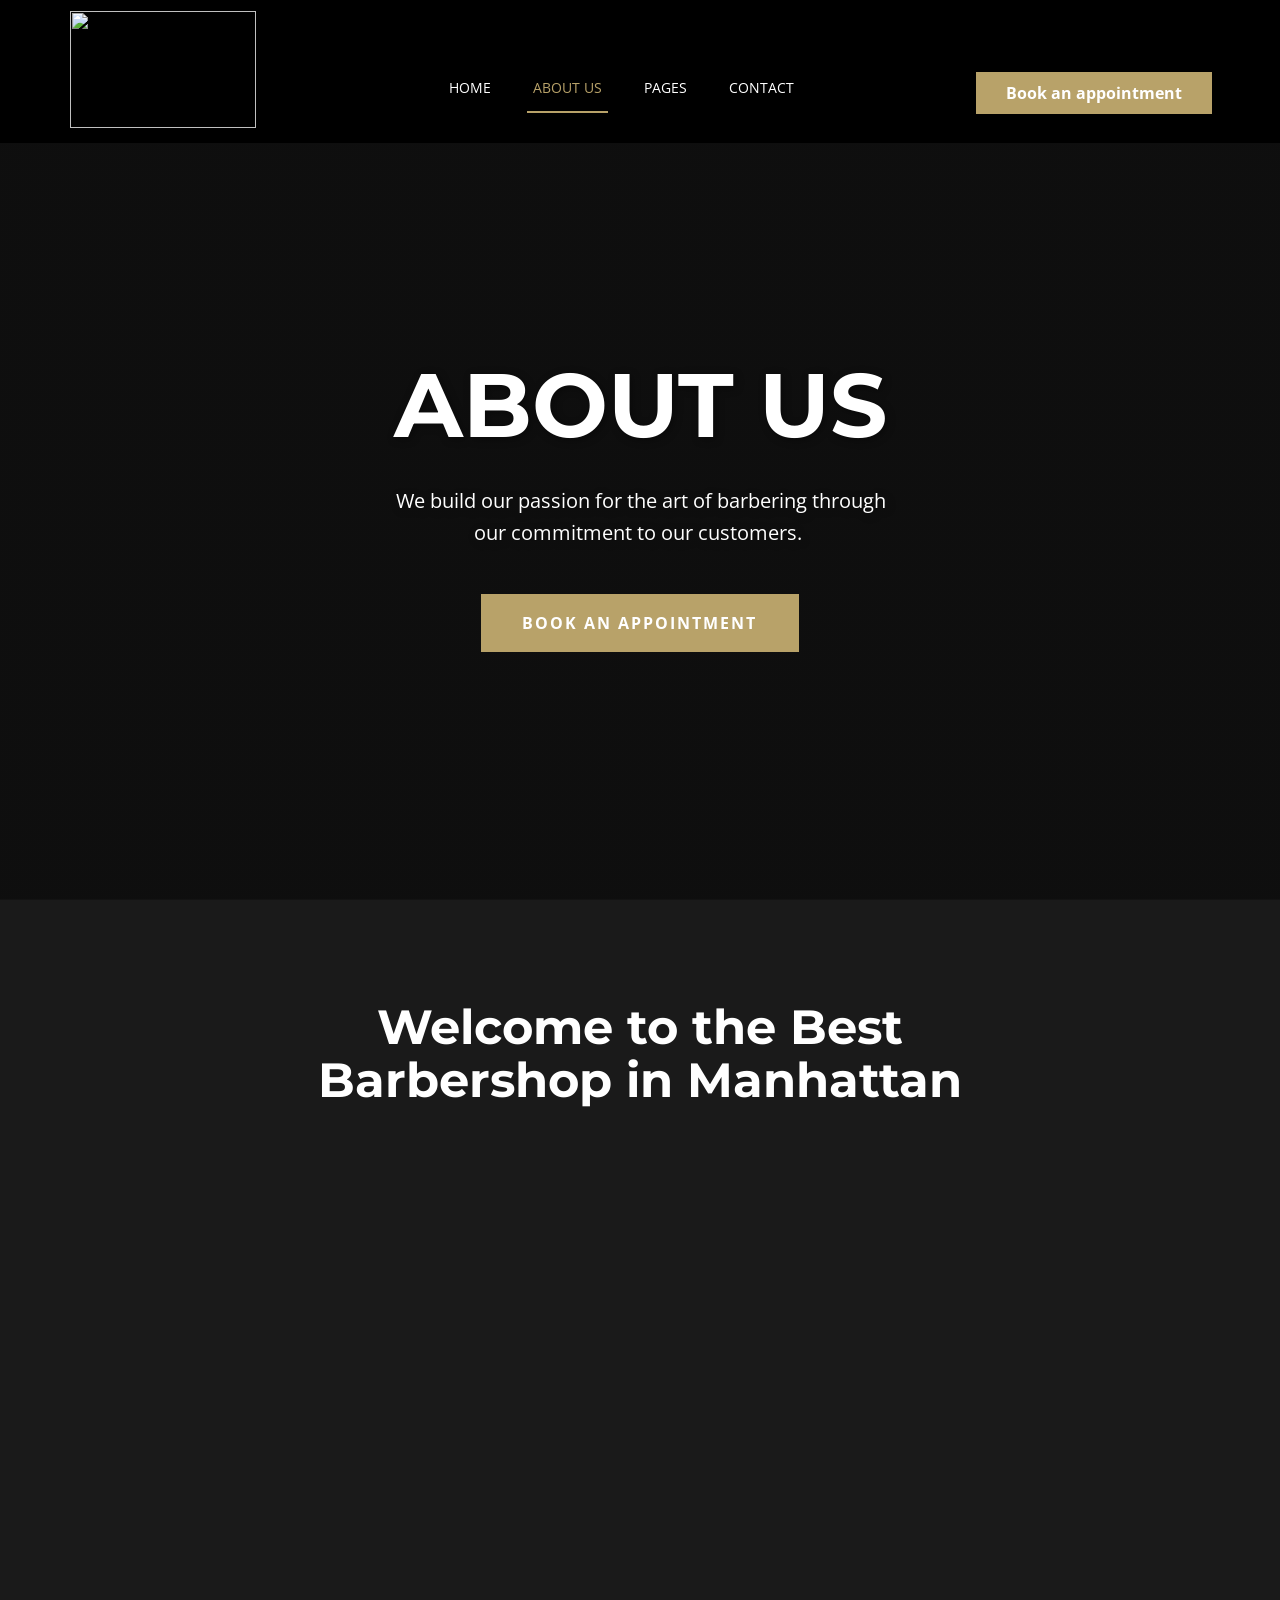
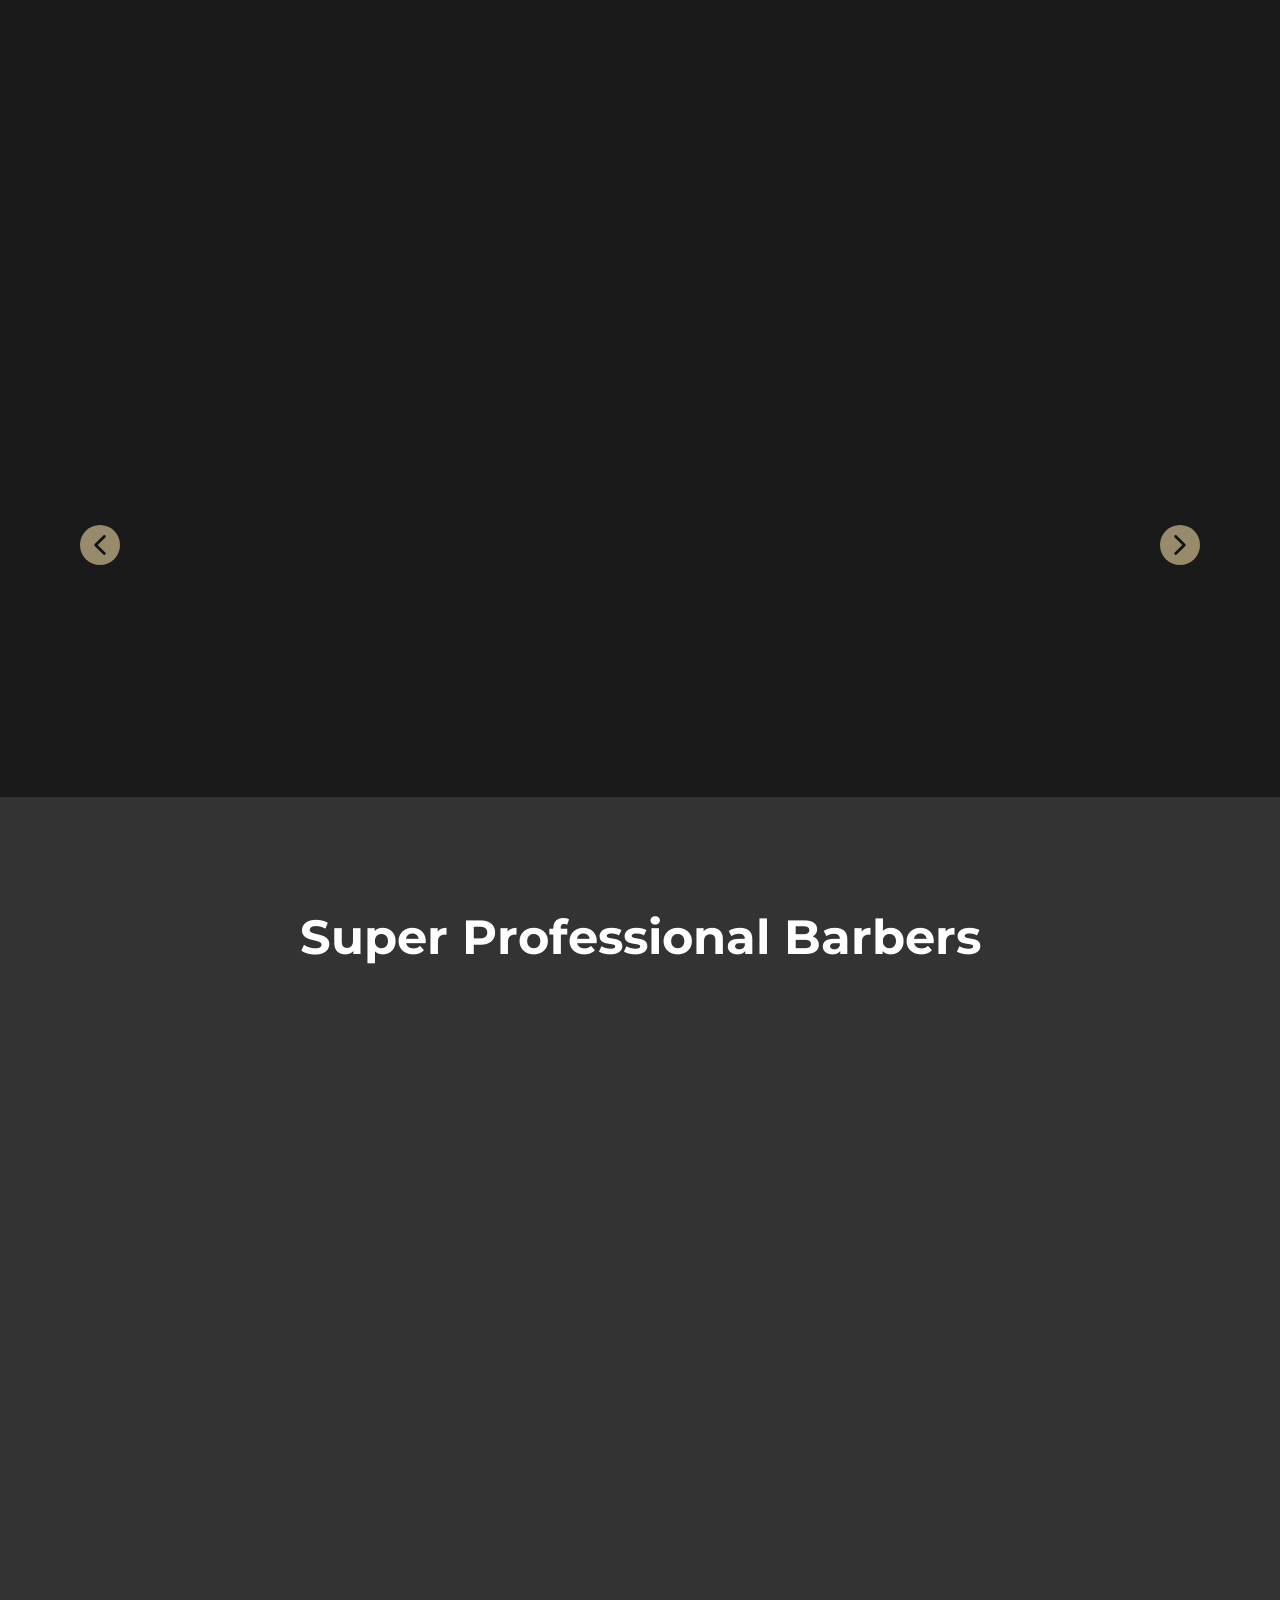
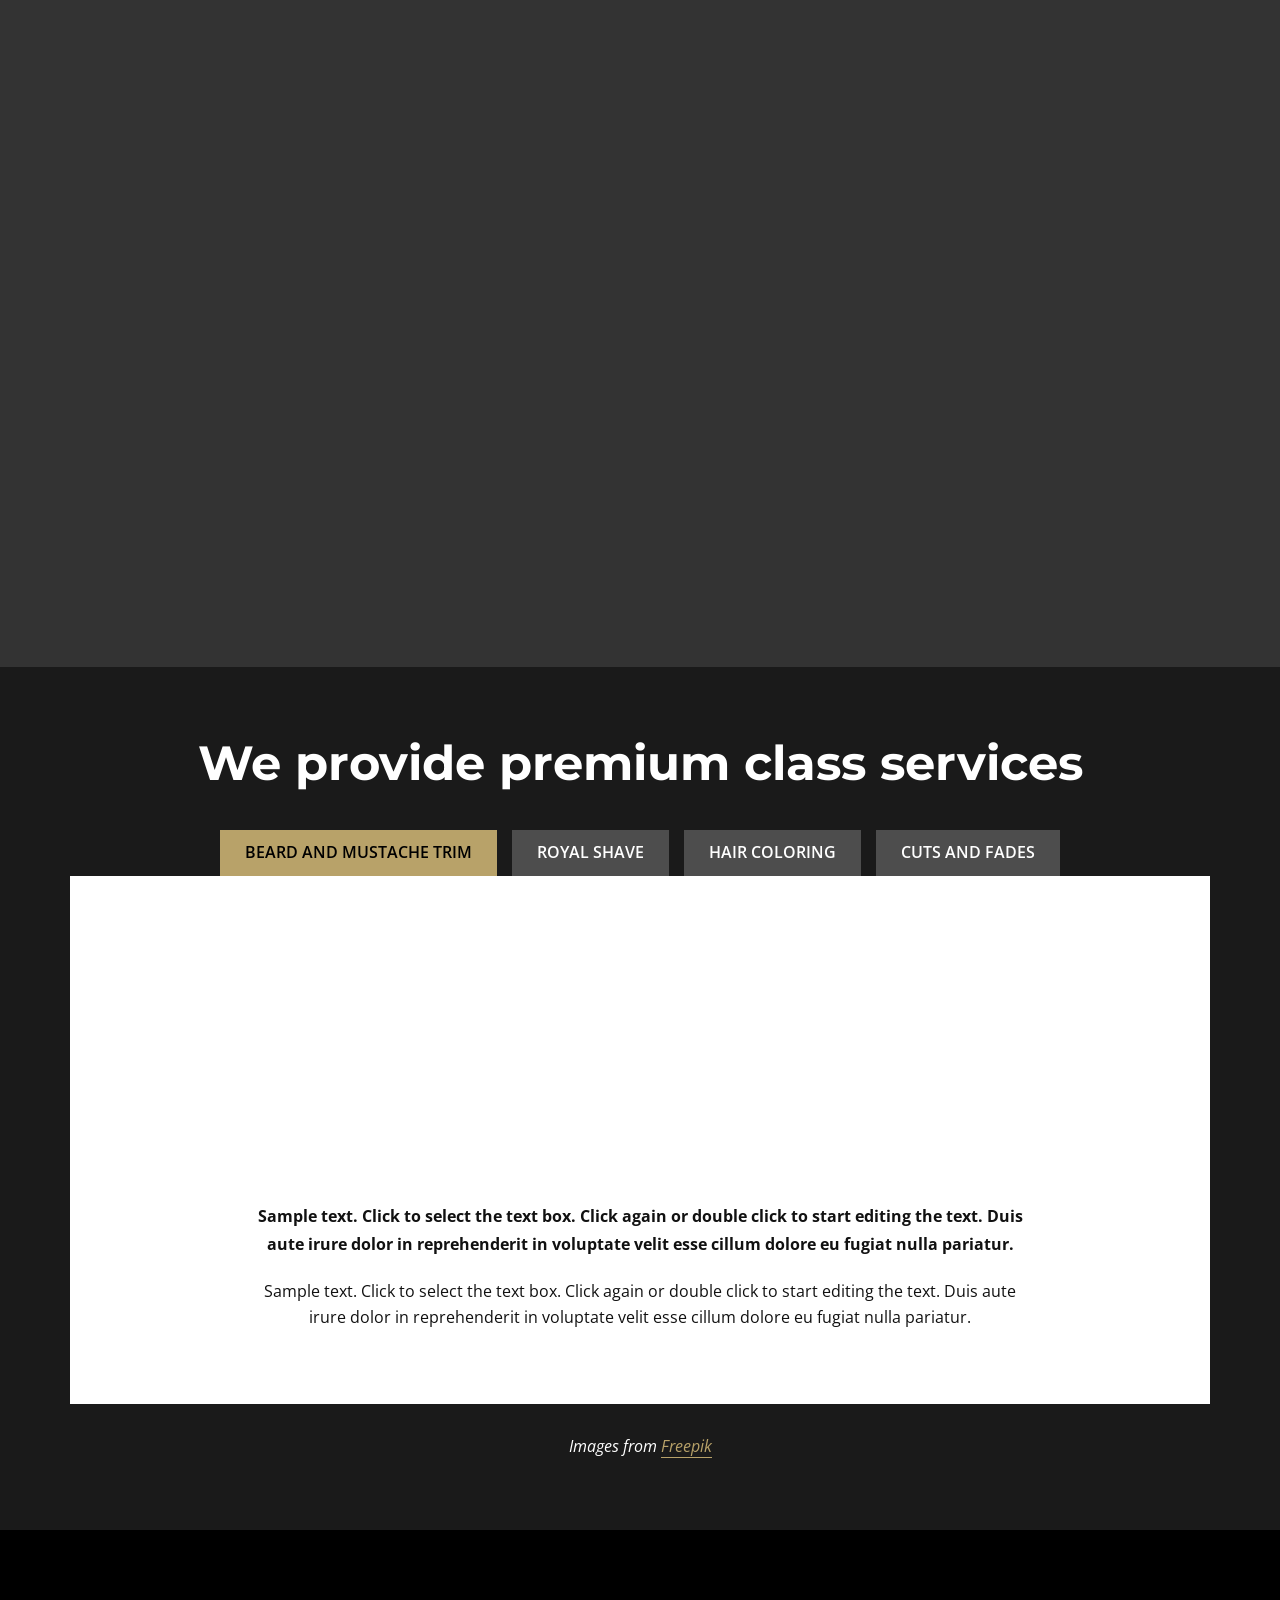
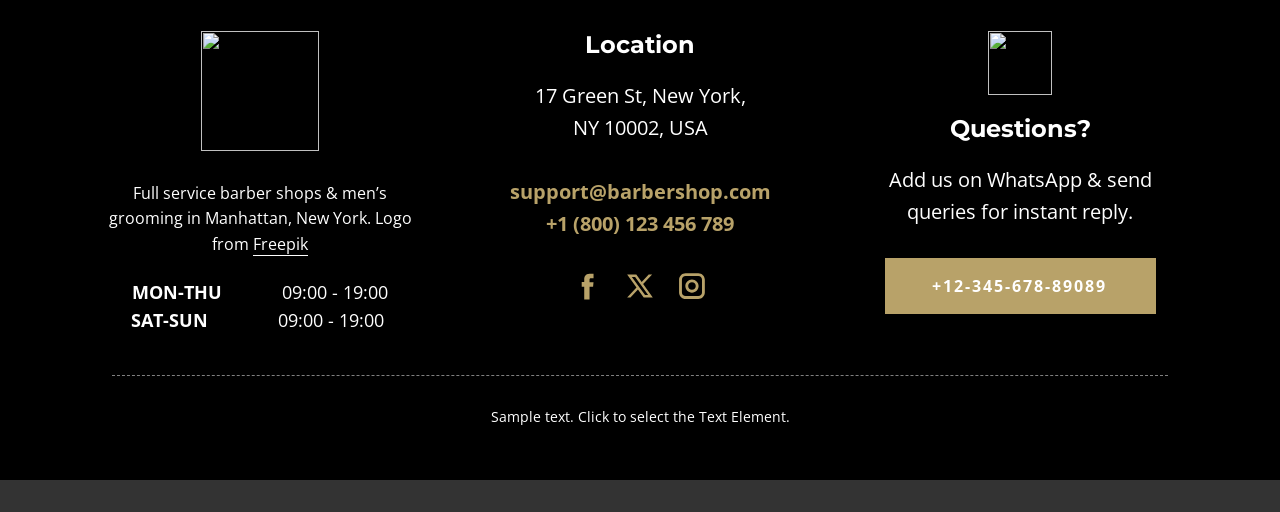
==== About.html @ a8d05544 "Add files via upload" ====
<!DOCTYPE html>
<html style="font-size: 16px;" lang="en"><head>
    <meta name="viewport" content="width=device-width, initial-scale=1.0">
    <meta charset="utf-8">
    <meta name="keywords" content="About Us, ​Welcome to the Best Barbershop in&nbsp;Manhattan, ​Our Story, ​​Super Professional Barbers, ​We provide premium class services">
    <meta name="description" content="">
    <title>About</title>
    <link rel="stylesheet" href="nicepage.css" media="screen">
<link rel="stylesheet" href="About.css" media="screen">
    <script class="u-script" type="text/javascript" src="jquery.js" defer=""></script>
    <script class="u-script" type="text/javascript" src="nicepage.js" defer=""></script>
    <meta name="generator" content="Nicepage 8.4.0, nicepage.com">
    
    
    
    
    
    
    
    <link id="u-page-google-font" rel="stylesheet" href="https://fonts.googleapis.com/css2?display=swap&amp;family=Montserrat:ital,wght@0,100;0,200;0,300;0,400;0,500;0,600;0,700;0,800;0,900;1,100;1,200;1,300;1,400;1,500;1,600;1,700;1,800;1,900&amp;family=Open+Sans:ital,wght@0,300;0,400;0,500;0,600;0,700;0,800;1,300;1,400;1,500;1,600;1,700;1,800">
    <script type="application/ld+json">{
		"@context": "http://schema.org",
		"@type": "Organization",
		"name": "",
		"logo": "images/535049414_18124397746480321_5008873581921129865_n.png",
		"sameAs": [
				"https://facebook.com/name",
				"https://twitter.com/name",
				"https://instagram.com/name",
				"https://facebook.com/name",
				"https://twitter.com/name",
				"https://instagram.com/name"
		]
}</script>
    <meta name="theme-color" content="#b8a269">
    <meta name="twitter:site" content="@">
    <meta name="twitter:card" content="summary_large_image">
    <meta name="twitter:title" content="About">
    <meta name="twitter:description" content="">
    <meta property="og:title" content="About">
    <meta property="og:type" content="website">
  <meta data-intl-tel-input-cdn-path="intlTelInput/"></head>
  <body data-path-to-root="./" data-include-products="false" class="u-body u-grey-90 u-xxl-mode" data-lang="en"><header class="u-black u-clearfix u-header u-header" id="sec-ef40"><div class="u-clearfix u-sheet u-valign-middle-lg u-sheet-1">
        <a href="#" class="u-image u-logo u-image-1" data-image-width="300" data-image-height="187">
          <img class="u-logo-image u-logo-image-1" src="images/535049414_18124397746480321_5008873581921129865_n.png">
        </a>
        <nav class="u-menu u-menu-dropdown u-offcanvas u-menu-1" data-responsive-from="SM" role="navigation">
          <div class="menu-collapse" style="font-size: 0.875rem; letter-spacing: 0px; text-transform: uppercase;">
            <a class="u-button-style u-custom-active-border-color u-custom-active-color u-custom-border u-custom-border-color u-custom-borders u-custom-color u-custom-hover-border-color u-custom-hover-color u-custom-left-right-menu-spacing u-custom-padding-bottom u-custom-text-active-color u-custom-text-color u-custom-text-decoration u-custom-text-hover-color u-custom-top-bottom-menu-spacing u-hamburger-link u-nav-link u-text-active-palette-1-base u-text-hover-palette-1-base" href="#" tabindex="-1" aria-label="Open menu" aria-controls="026b">
              <svg class="u-svg-link" viewBox="0 0 24 24"><use xmlns:xlink="http://www.w3.org/1999/xlink" xlink:href="#menu-hamburger"></use></svg>
              <svg class="u-svg-content" version="1.1" id="menu-hamburger" viewBox="0 0 16 16" x="0px" y="0px" xmlns:xlink="http://www.w3.org/1999/xlink" xmlns="http://www.w3.org/2000/svg"><g><rect y="1" width="16" height="2"></rect><rect y="7" width="16" height="2"></rect><rect y="13" width="16" height="2"></rect>
</g></svg>
            </a>
          </div>
          <div class="u-custom-menu u-nav-container">
            <ul class="u-nav u-spacing-30 u-unstyled u-nav-1" role="menubar"><li class="u-nav-item" role="none"><a class="u-border-2 u-border-active-palette-1-base u-border-hover-palette-1-light-1 u-border-no-left u-border-no-right u-border-no-top u-button-style u-nav-link u-text-active-palette-1-base u-text-hover-palette-1-base u-text-white u-nav-link-2" href="./" role="menuitem">Home</a>
</li><li class="u-nav-item" role="none"><a class="u-border-2 u-border-active-palette-1-base u-border-hover-palette-1-light-1 u-border-no-left u-border-no-right u-border-no-top u-button-style u-nav-link u-text-active-palette-1-base u-text-hover-palette-1-base u-text-white u-nav-link-2" href="About.html" role="menuitem">About Us</a>
</li><li class="u-nav-item" role="none"><a class="u-border-2 u-border-active-palette-1-base u-border-hover-palette-1-light-1 u-border-no-left u-border-no-right u-border-no-top u-button-style u-nav-link u-text-active-palette-1-base u-text-hover-palette-1-base u-text-white u-nav-link-2" tabindex="-1" role="menuitem" aria-haspopup="true" aria-expanded="false">Pages</a><div class="u-nav-popup"><ul class="u-h-spacing-22 u-nav u-unstyled u-v-spacing-12" role="menu" aria-label="Pages menu"><li class="u-nav-item" role="none"><a class="u-active-black u-black u-button-style u-hover-palette-1-base u-nav-link" href="Team.html" role="menuitem">Our Barbers</a>
</li><li class="u-nav-item" role="none"><a class="u-active-black u-black u-button-style u-hover-palette-1-base u-nav-link" href="Landing.html" role="menuitem">Landing</a>
</li><li class="u-nav-item" role="none"><a class="u-active-black u-black u-button-style u-hover-palette-1-base u-nav-link" href="Calendar-&amp;-Booking.html" role="menuitem">Make an Appointment</a>
</li><li class="u-nav-item" role="none"><a class="u-active-black u-black u-button-style u-hover-palette-1-base u-nav-link" href="Services.html" role="menuitem">Services</a>
</li><li class="u-nav-item" role="none"><a class="u-active-black u-black u-button-style u-hover-palette-1-base u-nav-link" href="Pricing-Page.html" role="menuitem">Pricing</a>
</li></ul>
</div>
</li><li class="u-nav-item" role="none"><a class="u-border-2 u-border-active-palette-1-base u-border-hover-palette-1-light-1 u-border-no-left u-border-no-right u-border-no-top u-button-style u-nav-link u-text-active-palette-1-base u-text-hover-palette-1-base u-text-white u-nav-link-2" href="Contact.html" role="menuitem">Contact</a>
</li></ul>
          </div>
          <div class="u-custom-menu u-nav-container-collapse" id="026b" role="region" aria-label="Menu panel">
            <div class="u-black u-container-style u-inner-container-layout u-opacity u-opacity-95 u-sidenav">
              <div class="u-inner-container-layout u-sidenav-overflow">
                <div class="u-menu-close" tabindex="-1" aria-label="Close menu"></div>
                <ul class="u-align-center u-nav u-popupmenu-items u-unstyled u-nav-3"><li class="u-nav-item"><a class="u-button-style u-nav-link" href="./">Home</a>
</li><li class="u-nav-item"><a class="u-button-style u-nav-link" href="About.html">About Us</a>
</li><li class="u-nav-item"><a class="u-button-style u-nav-link">Pages</a><div class="u-nav-popup"><ul class="u-h-spacing-22 u-nav u-unstyled u-v-spacing-12"><li class="u-nav-item"><a class="u-button-style u-nav-link" href="Team.html">Our Barbers</a>
</li><li class="u-nav-item"><a class="u-button-style u-nav-link" href="Landing.html">Landing</a>
</li><li class="u-nav-item"><a class="u-button-style u-nav-link" href="Calendar-&amp;-Booking.html">Make an Appointment</a>
</li><li class="u-nav-item"><a class="u-button-style u-nav-link" href="Services.html">Services</a>
</li><li class="u-nav-item"><a class="u-button-style u-nav-link" href="Pricing-Page.html">Pricing</a>
</li></ul>
</div>
</li><li class="u-nav-item"><a class="u-button-style u-nav-link" href="Contact.html">Contact</a>
</li></ul>
                <a href="#" class="u-align-center u-btn u-button-style u-hover-palette-1-dark-1 u-palette-1-base u-text-active-white u-btn-1"> Book an appointment</a>
                <div class="u-social-icons u-social-icons-1">
                  <a class="u-social-url" title="facebook" target="_blank" href="https://facebook.com/name"><span class="u-icon u-social-facebook u-social-icon u-text-palette-1-base u-icon-1"><svg class="u-svg-link" preserveAspectRatio="xMidYMin slice" viewBox="0 0 112 112" style=""><use xlink:href="#svg-6262"></use></svg><svg class="u-svg-content" viewBox="0 0 112 112" x="0" y="0" id="svg-6262"><path fill="currentColor" d="M75.5,28.8H65.4c-1.5,0-4,0.9-4,4.3v9.4h13.9l-1.5,15.8H61.4v45.1H42.8V58.3h-8.8V42.4h8.8V32.2
c0-7.4,3.4-18.8,18.8-18.8h13.8v15.4H75.5z"></path></svg></span>
                  </a>
                  <a class="u-social-url" title="twitter" target="_blank" href="https://twitter.com/name"><span class="u-icon u-social-icon u-social-twitter u-text-palette-1-base u-icon-2"><svg class="u-svg-link" preserveAspectRatio="xMidYMin slice" viewBox="0 0 112.2 112.2" style=""><use xlink:href="#svg-d3b0"></use></svg><svg class="u-svg-content" viewBox="0 0 112.2 112.2" x="0px" y="0px" id="svg-d3b0"><path d="M67.1,49.1L98.6,16h-12L62,42L43.2,16H11l32.8,45.2L11,96h11.6l26.3-27.7L69.1,96H101L67.1,49.1z M55,61.9l-5.1-7L27.5,24.4
	h11.4l17.3,23.8l5.1,7.1l23.4,32.2H73.8L55,61.9z"></path></svg></span>
                  </a>
                  <a class="u-social-url" title="instagram" target="_blank" href="https://instagram.com/name"><span class="u-icon u-social-icon u-social-instagram u-text-palette-1-base u-icon-3"><svg class="u-svg-link" preserveAspectRatio="xMidYMin slice" viewBox="0 0 112 112" style=""><use xlink:href="#svg-8121"></use></svg><svg class="u-svg-content" viewBox="0 0 112 112" x="0" y="0" id="svg-8121"><path fill="currentColor" d="M55.9,32.9c-12.8,0-23.2,10.4-23.2,23.2s10.4,23.2,23.2,23.2s23.2-10.4,23.2-23.2S68.7,32.9,55.9,32.9z
	 M55.9,69.4c-7.4,0-13.3-6-13.3-13.3c-0.1-7.4,6-13.3,13.3-13.3s13.3,6,13.3,13.3C69.3,63.5,63.3,69.4,55.9,69.4z"></path><path fill="currentColor" d="M78.2,11H33.5C21,11,10.8,21.3,10.8,33.7v44.7c0,12.6,10.2,22.8,22.7,22.8h44.7c12.6,0,22.7-10.2,22.7-22.7
	V33.7C100.8,21.1,90.6,11,78.2,11z M91,78.4c0,7.1-5.8,12.8-12.8,12.8H33.5c-7.1,0-12.8-5.8-12.8-12.8V33.7
	c0-7.1,5.8-12.8,12.8-12.8h44.7c7.1,0,12.8,5.8,12.8,12.8V78.4z"></path></svg></span>
                  </a>
                </div>
              </div>
            </div>
            <div class="u-black u-menu-overlay u-opacity u-opacity-70"></div>
          </div>
        </nav>
        <a href="#" class="u-align-center u-btn u-button-style u-hidden-sm u-hidden-xs u-hover-palette-1-dark-1 u-palette-1-base u-text-active-white u-btn-2"> Book an appointment</a>
      </div></header>
    <section class="skrollable skrollable-between u-align-center u-clearfix u-container-align-center u-image u-parallax u-shading u-section-1" src="" data-image-width="1980" data-image-height="1320" id="block-1">
      <div class="u-clearfix u-sheet u-valign-middle u-sheet-1">
        <h1 class="u-align-center u-text u-text-1" data-animation-name="customAnimationIn" data-animation-duration="1500">About Us</h1>
        <p class="u-align-center u-large-text u-text u-text-variant u-text-2" data-animation-name="customAnimationIn" data-animation-duration="1500" data-animation-delay="250"> We build our passion for the art of barbering through<br>our commitment to our customers.&nbsp;
        </p>
        <a href="#" class="u-active-white u-align-center u-border-none u-btn u-button-style u-hover-white u-palette-1-base u-text-active-palette-1-base u-text-hover-palette-1-base u-btn-1" data-animation-name="customAnimationIn" data-animation-duration="1500" data-animation-delay="200" data-animation-direction=""> Book an Appointment</a>
        <p class="u-align-center u-text u-text-default u-text-3" data-animation-name="customAnimationIn" data-animation-duration="1500" data-animation-delay="500">Image from&nbsp;<a href="https://www.freepik.com" class="u-active-none u-border-1 u-border-active-palette-1-light-2 u-border-hover-palette-1-light-2 u-border-no-left u-border-no-right u-border-no-top u-border-white u-bottom-left-radius-0 u-bottom-right-radius-0 u-btn u-button-link u-button-style u-hover-none u-none u-radius-0 u-text-body-alt-color u-top-left-radius-0 u-top-right-radius-0 u-btn-2" target="_blank">Freepik</a>
        </p>
      </div>
    </section>
    <section class="u-clearfix u-container-align-center u-section-2" id="block-2">
      <div class="u-clearfix u-sheet u-valign-middle u-sheet-1">
        <h2 class="u-align-center u-text u-text-1" data-animation-name="customAnimationIn" data-animation-duration="1500" data-animation-delay="0"> Welcome to the Best Barbershop in&nbsp;Manhattan</h2>
        <div class="data-layout-selected u-clearfix u-expanded-width u-layout-wrap u-layout-wrap-1">
          <div class="u-layout">
            <div class="u-layout-row">
              <div class="u-container-style u-image u-layout-cell u-shape-rectangle u-size-30 u-image-1" data-animation-name="customAnimationIn" data-animation-duration="1500" data-animation-delay="200" data-image-width="1000" data-image-height="879">
                <div class="u-container-layout u-container-layout-1"></div>
              </div>
              <div class="u-container-style u-layout-cell u-shape-rectangle u-size-30 u-layout-cell-2" data-animation-name="customAnimationIn" data-animation-duration="1500" data-animation-delay="500">
                <div class="u-container-layout u-valign-top u-container-layout-2">
                  <h5 class="u-align-left u-text u-text-palette-1-base u-text-2">
                    <a href="#" class="u-active-none u-border-none u-btn u-button-link u-button-style u-hover-none u-none u-text-palette-1-base u-btn-1">+90 123 456 32 11</a>
                  </h5>
                  <h3 class="u-align-left u-text u-text-3">Working Hours</h3>
                  <div class="u-align-left u-border-2 u-border-palette-1-base u-line u-line-horizontal u-line-1"></div>
                  <p class="u-align-left u-text u-text-4"><b>MON-THU&nbsp; &nbsp; &nbsp; &nbsp; &nbsp; &nbsp;&nbsp;</b>09:00 - 19:00<br><b>SAT-SUN</b>&nbsp; &nbsp; &nbsp; &nbsp; &nbsp; &nbsp; &nbsp; 09:00 - 18:00&nbsp;<br>
                  </p>
                  <p class="u-align-left u-text u-text-5">* Comprehensive Barber Services * Gift Packages * Unique Grooming Products * Juniper * Crafted Cocktails *&nbsp; Visa/MasterCard/Amex. Images from <a href="https://www.freepik.com" class="u-active-none u-border-1 u-border-active-white u-border-hover-white u-border-no-left u-border-no-right u-border-no-top u-border-palette-1-base u-btn u-button-link u-button-style u-hover-none u-none u-text-active-white u-text-hover-white u-text-palette-1-base u-btn-2" target="_blank">Freepik</a>
                  </p>
                  <div class="u-border-3 u-border-palette-1-base u-line u-line-horizontal u-line-2"></div>
                  <p class="u-align-left u-text u-text-6">Sample text. Click to select the Text Element.</p>
                </div>
              </div>
            </div>
          </div>
        </div>
      </div>
    </section>
    <section class="u-align-center u-clearfix u-container-align-center u-grey-90 u-section-3" id="block-3">
      <div class="u-clearfix u-sheet u-valign-middle u-sheet-1">
        <h2 class="u-align-center u-text u-text-default u-text-1" data-animation-name="customAnimationIn" data-animation-duration="1500" data-animation-delay="500"> Our Story</h2>
        <div class="u-expanded-width u-layout-horizontal u-list u-list-1">
          <div class="u-repeater u-repeater-1">
            <div class="u-container-align-left u-container-style u-list-item u-repeater-item u-list-item-1" data-animation-name="customAnimationIn" data-animation-duration="1500" data-animation-delay="500">
              <div class="u-container-layout u-similar-container u-valign-top u-container-layout-1">
                <h3 class="u-align-left u-text u-text-default u-text-2">2007 </h3>
                <p class="u-align-left u-text u-text-default u-text-grey-50 u-text-3"> Duis aute irure dolor in reprehenderit in voluptate velit esse cillum dolore eu fugiat nulla pariatur. Excepteur sint occaecat cupidatat non proident, sunt in culpa qui officia deserunt mollit anim id est laborum. </p>
              </div>
            </div>
            <div class="u-container-align-left u-container-style u-list-item u-repeater-item u-list-item-2" data-animation-name="customAnimationIn" data-animation-duration="1500" data-animation-delay="500">
              <div class="u-container-layout u-similar-container u-valign-top u-container-layout-2">
                <h3 class="u-align-left u-text u-text-default u-text-4">2012</h3>
                <p class="u-align-left u-text u-text-default u-text-grey-50 u-text-5"> Duis aute irure dolor in reprehenderit in voluptate velit esse cillum dolore eu fugiat nulla pariatur. Excepteur sint occaecat cupidatat non proident, sunt in culpa qui officia deserunt mollit anim id est laborum. </p>
              </div>
            </div>
            <div class="u-container-align-left u-container-style u-list-item u-repeater-item u-list-item-3" data-animation-name="customAnimationIn" data-animation-duration="1500" data-animation-delay="500">
              <div class="u-container-layout u-similar-container u-valign-top u-container-layout-3">
                <h3 class="u-align-left u-text u-text-default u-text-6">2016</h3>
                <p class="u-align-left u-text u-text-default u-text-grey-50 u-text-7"> Duis aute irure dolor in reprehenderit in voluptate velit esse cillum dolore eu fugiat nulla pariatur. Excepteur sint occaecat cupidatat non proident, sunt in culpa qui officia deserunt mollit anim id est laborum. </p>
              </div>
            </div>
            <div class="u-container-align-left u-container-style u-list-item u-repeater-item u-list-item-4" data-animation-name="customAnimationIn" data-animation-duration="1500" data-animation-delay="500">
              <div class="u-container-layout u-similar-container u-valign-top u-container-layout-4">
                <h3 class="u-align-left u-text u-text-default u-text-8">2020</h3>
                <p class="u-align-left u-text u-text-default u-text-grey-50 u-text-9"> Duis aute irure dolor in reprehenderit in voluptate velit esse cillum dolore eu fugiat nulla pariatur. Excepteur sint occaecat cupidatat non proident, sunt in culpa qui officia deserunt mollit anim id est laborum. </p>
              </div>
            </div>
            <div class="u-container-align-left u-container-style u-list-item u-repeater-item u-list-item-5" data-animation-name="customAnimationIn" data-animation-duration="1500" data-animation-delay="500">
              <div class="u-container-layout u-similar-container u-valign-top u-container-layout-5">
                <h3 class="u-align-left u-text u-text-default u-text-10">2024</h3>
                <p class="u-align-left u-text u-text-default u-text-grey-50 u-text-11"> Duis aute irure dolor in reprehenderit in voluptate velit esse cillum dolore eu fugiat nulla pariatur. Excepteur sint occaecat cupidatat non proident, sunt in culpa qui officia deserunt mollit anim id est laborum. </p>
              </div>
            </div>
          </div>
          <a class="u-absolute-vcenter u-gallery-nav u-gallery-nav-prev u-hidden-sm u-hidden-xs u-hover-white u-icon-circle u-opacity u-opacity-70 u-palette-1-light-1 u-spacing-10 u-text-body-color u-text-hover-black u-gallery-nav-1" href="#" role="button"><span aria-hidden="true">
              <svg viewBox="0 0 451.847 451.847"><path d="M97.141,225.92c0-8.095,3.091-16.192,9.259-22.366L300.689,9.27c12.359-12.359,32.397-12.359,44.751,0
c12.354,12.354,12.354,32.388,0,44.748L173.525,225.92l171.903,171.909c12.354,12.354,12.354,32.391,0,44.744
c-12.354,12.365-32.386,12.365-44.745,0l-194.29-194.281C100.226,242.115,97.141,234.018,97.141,225.92z"></path></svg></span><span class="sr-only">
              <svg viewBox="0 0 451.847 451.847"><path d="M97.141,225.92c0-8.095,3.091-16.192,9.259-22.366L300.689,9.27c12.359-12.359,32.397-12.359,44.751,0
c12.354,12.354,12.354,32.388,0,44.748L173.525,225.92l171.903,171.909c12.354,12.354,12.354,32.391,0,44.744
c-12.354,12.365-32.386,12.365-44.745,0l-194.29-194.281C100.226,242.115,97.141,234.018,97.141,225.92z"></path></svg></span>
          </a>
          <a class="u-absolute-vcenter u-gallery-nav u-gallery-nav-next u-hidden-sm u-hidden-xs u-hover-white u-icon-circle u-opacity u-opacity-70 u-palette-1-light-1 u-spacing-10 u-text-body-color u-text-hover-black u-gallery-nav-2" href="#" role="button"><span aria-hidden="true">
              <svg viewBox="0 0 451.846 451.847"><path d="M345.441,248.292L151.154,442.573c-12.359,12.365-32.397,12.365-44.75,0c-12.354-12.354-12.354-32.391,0-44.744
L278.318,225.92L106.409,54.017c-12.354-12.359-12.354-32.394,0-44.748c12.354-12.359,32.391-12.359,44.75,0l194.287,194.284
c6.177,6.18,9.262,14.271,9.262,22.366C354.708,234.018,351.617,242.115,345.441,248.292z"></path></svg></span><span class="sr-only">
              <svg viewBox="0 0 451.846 451.847"><path d="M345.441,248.292L151.154,442.573c-12.359,12.365-32.397,12.365-44.75,0c-12.354-12.354-12.354-32.391,0-44.744
L278.318,225.92L106.409,54.017c-12.354-12.359-12.354-32.394,0-44.748c12.354-12.359,32.391-12.359,44.75,0l194.287,194.284
c6.177,6.18,9.262,14.271,9.262,22.366C354.708,234.018,351.617,242.115,345.441,248.292z"></path></svg></span>
          </a>
        </div>
      </div>
    </section>
    <section class="u-align-center u-clearfix u-container-align-center u-grey-80 u-section-4" id="block-4">
      <div class="u-clearfix u-sheet u-valign-middle u-sheet-1">
        <h5 class="u-text u-text-default u-text-1" data-animation-name="fadeIn" data-animation-duration="1000" data-animation-delay="0">WE CAN MAKE YOUR AWESOMENESS</h5>
        <h2 class="u-text u-text-default u-text-2"> Super Professional Barbers</h2>
        <div class="u-expanded-width u-list u-list-1">
          <div class="u-repeater u-repeater-1">
            <div class="u-align-center u-container-align-center u-container-align-left u-container-style u-list-item u-repeater-item u-white u-list-item-1" data-animation-name="customAnimationIn" data-animation-duration="1500" data-animation-delay="500">
              <div class="u-container-layout u-similar-container u-valign-top u-container-layout-1">
                <img alt="" class="u-expanded-width u-image u-image-default u-image-1" src="images/y554.jpg" data-image-width="920" data-image-height="872" data-animation-name="flipIn" data-animation-duration="1000" data-animation-delay="700" data-animation-direction="X">
                <h6 class="u-align-left u-text u-text-palette-1-base u-text-3">Owner</h6>
                <h4 class="u-align-left u-text u-text-4">Fred Morrison</h4>
                <div class="u-social-icons u-social-icons-1">
                  <a class="u-social-url" target="_blank" href=""><span class="u-icon u-icon-circle u-social-facebook u-social-icon u-text-palette-1-base u-icon-1"><svg class="u-svg-link" preserveAspectRatio="xMidYMin slice" viewBox="0 0 112 112" style=""><use xlink:href="#svg-a185"></use></svg><svg x="0px" y="0px" viewBox="0 0 112 112" id="svg-a185" class="u-svg-content"><path d="M75.5,28.8H65.4c-1.5,0-4,0.9-4,4.3v9.4h13.9l-1.5,15.8H61.4v45.1H42.8V58.3h-8.8V42.4h8.8V32.2 c0-7.4,3.4-18.8,18.8-18.8h13.8v15.4H75.5z"></path></svg></span>
                  </a>
                  <a class="u-social-url" target="_blank" href=""><span class="u-icon u-icon-circle u-social-icon u-social-instagram u-text-palette-1-base u-icon-2"><svg class="u-svg-link" preserveAspectRatio="xMidYMin slice" viewBox="0 0 112 112" style=""><use xlink:href="#svg-9b45"></use></svg><svg x="0px" y="0px" viewBox="0 0 112 112" id="svg-9b45" class="u-svg-content"><path d="M55.9,32.9c-12.8,0-23.2,10.4-23.2,23.2s10.4,23.2,23.2,23.2s23.2-10.4,23.2-23.2S68.7,32.9,55.9,32.9z M55.9,69.4c-7.4,0-13.3-6-13.3-13.3c-0.1-7.4,6-13.3,13.3-13.3s13.3,6,13.3,13.3C69.3,63.5,63.3,69.4,55.9,69.4z"></path><path d="M79.7,26.8c-3,0-5.4,2.5-5.4,5.4s2.5,5.4,5.4,5.4c3,0,5.4-2.5,5.4-5.4S82.7,26.8,79.7,26.8z"></path><path d="M78.2,11H33.5C21,11,10.8,21.3,10.8,33.7v44.7c0,12.6,10.2,22.8,22.7,22.8h44.7c12.6,0,22.7-10.2,22.7-22.7 V33.7C100.8,21.1,90.6,11,78.2,11z M91,78.4c0,7.1-5.8,12.8-12.8,12.8H33.5c-7.1,0-12.8-5.8-12.8-12.8V33.7 c0-7.1,5.8-12.8,12.8-12.8h44.7c7.1,0,12.8,5.8,12.8,12.8V78.4z"></path></svg></span>
                  </a>
                  <a class="u-social-url" target="_blank" href="#"><span class="u-icon u-icon-circle u-social-icon u-social-linkedin u-text-palette-1-base u-icon-3"><svg class="u-svg-link" preserveAspectRatio="xMidYMin slice" viewBox="0 0 112 112" style=""><use xlink:href="#svg-9830"></use></svg><svg x="0px" y="0px" viewBox="0 0 112 112" id="svg-9830" class="u-svg-content"><path d="M33.8,96.8H14.5v-58h19.3V96.8z M24.1,30.9L24.1,30.9c-6.6,0-10.8-4.5-10.8-10.1c0-5.8,4.3-10.1,10.9-10.1 S34.9,15,35.1,20.8C35.1,26.4,30.8,30.9,24.1,30.9z M103.3,96.8H84.1v-31c0-7.8-2.7-13.1-9.8-13.1c-5.3,0-8.5,3.6-9.9,7.1 c-0.6,1.3-0.6,3-0.6,4.8V97H44.5c0,0,0.3-52.6,0-58h19.3v8.2c2.6-3.9,7.2-9.6,17.4-9.6c12.7,0,22.2,8.4,22.2,26.1V96.8z"></path></svg></span>
                  </a>
                </div>
              </div>
            </div>
            <div class="u-align-center u-container-align-center u-container-align-left u-container-style u-list-item u-repeater-item u-white u-list-item-2" data-animation-name="customAnimationIn" data-animation-duration="1500" data-animation-delay="500">
              <div class="u-container-layout u-similar-container u-valign-top u-container-layout-2">
                <img alt="" class="u-expanded-width u-image u-image-default u-image-2" src="images/4234.jpg" data-image-width="920" data-image-height="872" data-animation-name="flipIn" data-animation-duration="1000" data-animation-delay="700" data-animation-direction="X">
                <h6 class="u-align-left u-text u-text-palette-1-base u-text-5"> Barber / Stylist</h6>
                <h4 class="u-align-left u-text u-text-6">Adrian Scold</h4>
                <div class="u-social-icons u-social-icons-2">
                  <a class="u-social-url" target="_blank" href=""><span class="u-icon u-icon-circle u-social-facebook u-social-icon u-text-palette-1-base u-icon-4"><svg class="u-svg-link" preserveAspectRatio="xMidYMin slice" viewBox="0 0 112 112" style=""><use xlink:href="#svg-79f8"></use></svg><svg x="0px" y="0px" viewBox="0 0 112 112" id="svg-79f8" class="u-svg-content"><path d="M75.5,28.8H65.4c-1.5,0-4,0.9-4,4.3v9.4h13.9l-1.5,15.8H61.4v45.1H42.8V58.3h-8.8V42.4h8.8V32.2 c0-7.4,3.4-18.8,18.8-18.8h13.8v15.4H75.5z"></path></svg></span>
                  </a>
                  <a class="u-social-url" target="_blank" href=""><span class="u-icon u-icon-circle u-social-icon u-social-instagram u-text-palette-1-base u-icon-5"><svg class="u-svg-link" preserveAspectRatio="xMidYMin slice" viewBox="0 0 112 112" style=""><use xlink:href="#svg-1457"></use></svg><svg x="0px" y="0px" viewBox="0 0 112 112" id="svg-1457" class="u-svg-content"><path d="M55.9,32.9c-12.8,0-23.2,10.4-23.2,23.2s10.4,23.2,23.2,23.2s23.2-10.4,23.2-23.2S68.7,32.9,55.9,32.9z M55.9,69.4c-7.4,0-13.3-6-13.3-13.3c-0.1-7.4,6-13.3,13.3-13.3s13.3,6,13.3,13.3C69.3,63.5,63.3,69.4,55.9,69.4z"></path><path d="M79.7,26.8c-3,0-5.4,2.5-5.4,5.4s2.5,5.4,5.4,5.4c3,0,5.4-2.5,5.4-5.4S82.7,26.8,79.7,26.8z"></path><path d="M78.2,11H33.5C21,11,10.8,21.3,10.8,33.7v44.7c0,12.6,10.2,22.8,22.7,22.8h44.7c12.6,0,22.7-10.2,22.7-22.7 V33.7C100.8,21.1,90.6,11,78.2,11z M91,78.4c0,7.1-5.8,12.8-12.8,12.8H33.5c-7.1,0-12.8-5.8-12.8-12.8V33.7 c0-7.1,5.8-12.8,12.8-12.8h44.7c7.1,0,12.8,5.8,12.8,12.8V78.4z"></path></svg></span>
                  </a>
                  <a class="u-social-url" target="_blank" href="#"><span class="u-icon u-icon-circle u-social-icon u-social-linkedin u-text-palette-1-base u-icon-6"><svg class="u-svg-link" preserveAspectRatio="xMidYMin slice" viewBox="0 0 112 112" style=""><use xlink:href="#svg-6adb"></use></svg><svg x="0px" y="0px" viewBox="0 0 112 112" id="svg-6adb" class="u-svg-content"><path d="M33.8,96.8H14.5v-58h19.3V96.8z M24.1,30.9L24.1,30.9c-6.6,0-10.8-4.5-10.8-10.1c0-5.8,4.3-10.1,10.9-10.1 S34.9,15,35.1,20.8C35.1,26.4,30.8,30.9,24.1,30.9z M103.3,96.8H84.1v-31c0-7.8-2.7-13.1-9.8-13.1c-5.3,0-8.5,3.6-9.9,7.1 c-0.6,1.3-0.6,3-0.6,4.8V97H44.5c0,0,0.3-52.6,0-58h19.3v8.2c2.6-3.9,7.2-9.6,17.4-9.6c12.7,0,22.2,8.4,22.2,26.1V96.8z"></path></svg></span>
                  </a>
                </div>
              </div>
            </div>
            <div class="u-align-center u-container-align-center u-container-align-left u-container-style u-list-item u-repeater-item u-white u-list-item-3" data-animation-name="customAnimationIn" data-animation-duration="1500" data-animation-delay="500">
              <div class="u-container-layout u-similar-container u-valign-top u-container-layout-3">
                <img alt="" class="u-expanded-width u-image u-image-default u-image-3" src="images/56346.jpg" data-image-width="920" data-image-height="872" data-animation-name="flipIn" data-animation-duration="1000" data-animation-delay="700" data-animation-direction="X">
                <h6 class="u-align-left u-text u-text-palette-1-base u-text-7"> Barber / Stylist</h6>
                <h4 class="u-align-left u-text u-text-8">Elmer Briggs</h4>
                <div class="u-social-icons u-social-icons-3">
                  <a class="u-social-url" target="_blank" href=""><span class="u-icon u-icon-circle u-social-facebook u-social-icon u-text-palette-1-base u-icon-7"><svg class="u-svg-link" preserveAspectRatio="xMidYMin slice" viewBox="0 0 112 112" style=""><use xlink:href="#svg-5ba6"></use></svg><svg x="0px" y="0px" viewBox="0 0 112 112" id="svg-5ba6" class="u-svg-content"><path d="M75.5,28.8H65.4c-1.5,0-4,0.9-4,4.3v9.4h13.9l-1.5,15.8H61.4v45.1H42.8V58.3h-8.8V42.4h8.8V32.2 c0-7.4,3.4-18.8,18.8-18.8h13.8v15.4H75.5z"></path></svg></span>
                  </a>
                  <a class="u-social-url" target="_blank" href=""><span class="u-icon u-icon-circle u-social-icon u-social-instagram u-text-palette-1-base u-icon-8"><svg class="u-svg-link" preserveAspectRatio="xMidYMin slice" viewBox="0 0 112 112" style=""><use xlink:href="#svg-ee77"></use></svg><svg x="0px" y="0px" viewBox="0 0 112 112" id="svg-ee77" class="u-svg-content"><path d="M55.9,32.9c-12.8,0-23.2,10.4-23.2,23.2s10.4,23.2,23.2,23.2s23.2-10.4,23.2-23.2S68.7,32.9,55.9,32.9z M55.9,69.4c-7.4,0-13.3-6-13.3-13.3c-0.1-7.4,6-13.3,13.3-13.3s13.3,6,13.3,13.3C69.3,63.5,63.3,69.4,55.9,69.4z"></path><path d="M79.7,26.8c-3,0-5.4,2.5-5.4,5.4s2.5,5.4,5.4,5.4c3,0,5.4-2.5,5.4-5.4S82.7,26.8,79.7,26.8z"></path><path d="M78.2,11H33.5C21,11,10.8,21.3,10.8,33.7v44.7c0,12.6,10.2,22.8,22.7,22.8h44.7c12.6,0,22.7-10.2,22.7-22.7 V33.7C100.8,21.1,90.6,11,78.2,11z M91,78.4c0,7.1-5.8,12.8-12.8,12.8H33.5c-7.1,0-12.8-5.8-12.8-12.8V33.7 c0-7.1,5.8-12.8,12.8-12.8h44.7c7.1,0,12.8,5.8,12.8,12.8V78.4z"></path></svg></span>
                  </a>
                  <a class="u-social-url" target="_blank" href="#"><span class="u-icon u-icon-circle u-social-icon u-social-linkedin u-text-palette-1-base u-icon-9"><svg class="u-svg-link" preserveAspectRatio="xMidYMin slice" viewBox="0 0 112 112" style=""><use xlink:href="#svg-57dd"></use></svg><svg x="0px" y="0px" viewBox="0 0 112 112" id="svg-57dd" class="u-svg-content"><path d="M33.8,96.8H14.5v-58h19.3V96.8z M24.1,30.9L24.1,30.9c-6.6,0-10.8-4.5-10.8-10.1c0-5.8,4.3-10.1,10.9-10.1 S34.9,15,35.1,20.8C35.1,26.4,30.8,30.9,24.1,30.9z M103.3,96.8H84.1v-31c0-7.8-2.7-13.1-9.8-13.1c-5.3,0-8.5,3.6-9.9,7.1 c-0.6,1.3-0.6,3-0.6,4.8V97H44.5c0,0,0.3-52.6,0-58h19.3v8.2c2.6-3.9,7.2-9.6,17.4-9.6c12.7,0,22.2,8.4,22.2,26.1V96.8z"></path></svg></span>
                  </a>
                </div>
              </div>
            </div>
            <div class="u-align-center u-container-align-center u-container-align-left u-container-style u-list-item u-repeater-item u-white u-list-item-4" data-animation-name="customAnimationIn" data-animation-duration="1500" data-animation-delay="500">
              <div class="u-container-layout u-similar-container u-valign-top u-container-layout-4">
                <img alt="" class="u-expanded-width u-image u-image-default u-image-4" src="images/42w35.jpg" data-image-width="920" data-image-height="872" data-animation-name="flipIn" data-animation-duration="1000" data-animation-delay="700" data-animation-direction="X">
                <h6 class="u-align-left u-text u-text-palette-1-base u-text-9"> Barber / Stylist</h6>
                <h4 class="u-align-left u-text u-text-10"> James Oliver</h4>
                <div class="u-social-icons u-social-icons-4">
                  <a class="u-social-url" target="_blank" href=""><span class="u-icon u-icon-circle u-social-facebook u-social-icon u-text-palette-1-base u-icon-10"><svg class="u-svg-link" preserveAspectRatio="xMidYMin slice" viewBox="0 0 112 112" style=""><use xlink:href="#svg-2f5f"></use></svg><svg x="0px" y="0px" viewBox="0 0 112 112" id="svg-2f5f" class="u-svg-content"><path d="M75.5,28.8H65.4c-1.5,0-4,0.9-4,4.3v9.4h13.9l-1.5,15.8H61.4v45.1H42.8V58.3h-8.8V42.4h8.8V32.2 c0-7.4,3.4-18.8,18.8-18.8h13.8v15.4H75.5z"></path></svg></span>
                  </a>
                  <a class="u-social-url" target="_blank" href=""><span class="u-icon u-icon-circle u-social-icon u-social-instagram u-text-palette-1-base u-icon-11"><svg class="u-svg-link" preserveAspectRatio="xMidYMin slice" viewBox="0 0 112 112" style=""><use xlink:href="#svg-7ff6"></use></svg><svg x="0px" y="0px" viewBox="0 0 112 112" id="svg-7ff6" class="u-svg-content"><path d="M55.9,32.9c-12.8,0-23.2,10.4-23.2,23.2s10.4,23.2,23.2,23.2s23.2-10.4,23.2-23.2S68.7,32.9,55.9,32.9z M55.9,69.4c-7.4,0-13.3-6-13.3-13.3c-0.1-7.4,6-13.3,13.3-13.3s13.3,6,13.3,13.3C69.3,63.5,63.3,69.4,55.9,69.4z"></path><path d="M79.7,26.8c-3,0-5.4,2.5-5.4,5.4s2.5,5.4,5.4,5.4c3,0,5.4-2.5,5.4-5.4S82.7,26.8,79.7,26.8z"></path><path d="M78.2,11H33.5C21,11,10.8,21.3,10.8,33.7v44.7c0,12.6,10.2,22.8,22.7,22.8h44.7c12.6,0,22.7-10.2,22.7-22.7 V33.7C100.8,21.1,90.6,11,78.2,11z M91,78.4c0,7.1-5.8,12.8-12.8,12.8H33.5c-7.1,0-12.8-5.8-12.8-12.8V33.7 c0-7.1,5.8-12.8,12.8-12.8h44.7c7.1,0,12.8,5.8,12.8,12.8V78.4z"></path></svg></span>
                  </a>
                  <a class="u-social-url" target="_blank" href="#"><span class="u-icon u-icon-circle u-social-icon u-social-linkedin u-text-palette-1-base u-icon-12"><svg class="u-svg-link" preserveAspectRatio="xMidYMin slice" viewBox="0 0 112 112" style=""><use xlink:href="#svg-fe6f"></use></svg><svg x="0px" y="0px" viewBox="0 0 112 112" id="svg-fe6f" class="u-svg-content"><path d="M33.8,96.8H14.5v-58h19.3V96.8z M24.1,30.9L24.1,30.9c-6.6,0-10.8-4.5-10.8-10.1c0-5.8,4.3-10.1,10.9-10.1 S34.9,15,35.1,20.8C35.1,26.4,30.8,30.9,24.1,30.9z M103.3,96.8H84.1v-31c0-7.8-2.7-13.1-9.8-13.1c-5.3,0-8.5,3.6-9.9,7.1 c-0.6,1.3-0.6,3-0.6,4.8V97H44.5c0,0,0.3-52.6,0-58h19.3v8.2c2.6-3.9,7.2-9.6,17.4-9.6c12.7,0,22.2,8.4,22.2,26.1V96.8z"></path></svg></span>
                  </a>
                </div>
              </div>
            </div>
            <div class="u-align-center u-container-align-center u-container-align-left u-container-style u-list-item u-repeater-item u-white u-list-item-5" data-animation-name="customAnimationIn" data-animation-duration="1500" data-animation-delay="500">
              <div class="u-container-layout u-similar-container u-valign-top u-container-layout-5">
                <img alt="" class="u-expanded-width u-image u-image-default u-image-5" src="images/452436.jpg" data-image-width="920" data-image-height="872" data-animation-name="flipIn" data-animation-duration="1000" data-animation-delay="700" data-animation-direction="X">
                <h6 class="u-align-left u-text u-text-palette-1-base u-text-11"> Barber / Stylist</h6>
                <h4 class="u-align-left u-text u-text-12"> Walter Lilly</h4>
                <div class="u-social-icons u-social-icons-5">
                  <a class="u-social-url" target="_blank" href=""><span class="u-icon u-icon-circle u-social-facebook u-social-icon u-text-palette-1-base u-icon-13"><svg class="u-svg-link" preserveAspectRatio="xMidYMin slice" viewBox="0 0 112 112" style=""><use xlink:href="#svg-2def"></use></svg><svg x="0px" y="0px" viewBox="0 0 112 112" id="svg-2def" class="u-svg-content"><path d="M75.5,28.8H65.4c-1.5,0-4,0.9-4,4.3v9.4h13.9l-1.5,15.8H61.4v45.1H42.8V58.3h-8.8V42.4h8.8V32.2 c0-7.4,3.4-18.8,18.8-18.8h13.8v15.4H75.5z"></path></svg></span>
                  </a>
                  <a class="u-social-url" target="_blank" href=""><span class="u-icon u-icon-circle u-social-icon u-social-instagram u-text-palette-1-base u-icon-14"><svg class="u-svg-link" preserveAspectRatio="xMidYMin slice" viewBox="0 0 112 112" style=""><use xlink:href="#svg-6cf0"></use></svg><svg x="0px" y="0px" viewBox="0 0 112 112" id="svg-6cf0" class="u-svg-content"><path d="M55.9,32.9c-12.8,0-23.2,10.4-23.2,23.2s10.4,23.2,23.2,23.2s23.2-10.4,23.2-23.2S68.7,32.9,55.9,32.9z M55.9,69.4c-7.4,0-13.3-6-13.3-13.3c-0.1-7.4,6-13.3,13.3-13.3s13.3,6,13.3,13.3C69.3,63.5,63.3,69.4,55.9,69.4z"></path><path d="M79.7,26.8c-3,0-5.4,2.5-5.4,5.4s2.5,5.4,5.4,5.4c3,0,5.4-2.5,5.4-5.4S82.7,26.8,79.7,26.8z"></path><path d="M78.2,11H33.5C21,11,10.8,21.3,10.8,33.7v44.7c0,12.6,10.2,22.8,22.7,22.8h44.7c12.6,0,22.7-10.2,22.7-22.7 V33.7C100.8,21.1,90.6,11,78.2,11z M91,78.4c0,7.1-5.8,12.8-12.8,12.8H33.5c-7.1,0-12.8-5.8-12.8-12.8V33.7 c0-7.1,5.8-12.8,12.8-12.8h44.7c7.1,0,12.8,5.8,12.8,12.8V78.4z"></path></svg></span>
                  </a>
                  <a class="u-social-url" target="_blank" href="#"><span class="u-icon u-icon-circle u-social-icon u-social-linkedin u-text-palette-1-base u-icon-15"><svg class="u-svg-link" preserveAspectRatio="xMidYMin slice" viewBox="0 0 112 112" style=""><use xlink:href="#svg-99ae"></use></svg><svg x="0px" y="0px" viewBox="0 0 112 112" id="svg-99ae" class="u-svg-content"><path d="M33.8,96.8H14.5v-58h19.3V96.8z M24.1,30.9L24.1,30.9c-6.6,0-10.8-4.5-10.8-10.1c0-5.8,4.3-10.1,10.9-10.1 S34.9,15,35.1,20.8C35.1,26.4,30.8,30.9,24.1,30.9z M103.3,96.8H84.1v-31c0-7.8-2.7-13.1-9.8-13.1c-5.3,0-8.5,3.6-9.9,7.1 c-0.6,1.3-0.6,3-0.6,4.8V97H44.5c0,0,0.3-52.6,0-58h19.3v8.2c2.6-3.9,7.2-9.6,17.4-9.6c12.7,0,22.2,8.4,22.2,26.1V96.8z"></path></svg></span>
                  </a>
                </div>
              </div>
            </div>
            <div class="u-align-center u-container-align-center u-container-align-left u-container-style u-list-item u-repeater-item u-white u-list-item-6" data-animation-name="customAnimationIn" data-animation-duration="1500" data-animation-delay="500">
              <div class="u-container-layout u-similar-container u-valign-top u-container-layout-6">
                <img alt="" class="u-expanded-width u-image u-image-default u-image-6" src="images/46346.jpg" data-image-width="920" data-image-height="872" data-animation-name="flipIn" data-animation-duration="1000" data-animation-delay="700" data-animation-direction="X">
                <h6 class="u-align-left u-text u-text-palette-1-base u-text-13"> Barber / Stylist</h6>
                <h4 class="u-align-left u-text u-text-14"> Alex Green</h4>
                <div class="u-social-icons u-social-icons-6">
                  <a class="u-social-url" target="_blank" href=""><span class="u-icon u-icon-circle u-social-facebook u-social-icon u-text-palette-1-base u-icon-16"><svg class="u-svg-link" preserveAspectRatio="xMidYMin slice" viewBox="0 0 112 112" style=""><use xlink:href="#svg-6abe"></use></svg><svg x="0px" y="0px" viewBox="0 0 112 112" id="svg-6abe" class="u-svg-content"><path d="M75.5,28.8H65.4c-1.5,0-4,0.9-4,4.3v9.4h13.9l-1.5,15.8H61.4v45.1H42.8V58.3h-8.8V42.4h8.8V32.2 c0-7.4,3.4-18.8,18.8-18.8h13.8v15.4H75.5z"></path></svg></span>
                  </a>
                  <a class="u-social-url" target="_blank" href=""><span class="u-icon u-icon-circle u-social-icon u-social-instagram u-text-palette-1-base u-icon-17"><svg class="u-svg-link" preserveAspectRatio="xMidYMin slice" viewBox="0 0 112 112" style=""><use xlink:href="#svg-63f5"></use></svg><svg x="0px" y="0px" viewBox="0 0 112 112" id="svg-63f5" class="u-svg-content"><path d="M55.9,32.9c-12.8,0-23.2,10.4-23.2,23.2s10.4,23.2,23.2,23.2s23.2-10.4,23.2-23.2S68.7,32.9,55.9,32.9z M55.9,69.4c-7.4,0-13.3-6-13.3-13.3c-0.1-7.4,6-13.3,13.3-13.3s13.3,6,13.3,13.3C69.3,63.5,63.3,69.4,55.9,69.4z"></path><path d="M79.7,26.8c-3,0-5.4,2.5-5.4,5.4s2.5,5.4,5.4,5.4c3,0,5.4-2.5,5.4-5.4S82.7,26.8,79.7,26.8z"></path><path d="M78.2,11H33.5C21,11,10.8,21.3,10.8,33.7v44.7c0,12.6,10.2,22.8,22.7,22.8h44.7c12.6,0,22.7-10.2,22.7-22.7 V33.7C100.8,21.1,90.6,11,78.2,11z M91,78.4c0,7.1-5.8,12.8-12.8,12.8H33.5c-7.1,0-12.8-5.8-12.8-12.8V33.7 c0-7.1,5.8-12.8,12.8-12.8h44.7c7.1,0,12.8,5.8,12.8,12.8V78.4z"></path></svg></span>
                  </a>
                  <a class="u-social-url" target="_blank" href="#"><span class="u-icon u-icon-circle u-social-icon u-social-linkedin u-text-palette-1-base u-icon-18"><svg class="u-svg-link" preserveAspectRatio="xMidYMin slice" viewBox="0 0 112 112" style=""><use xlink:href="#svg-465e"></use></svg><svg x="0px" y="0px" viewBox="0 0 112 112" id="svg-465e" class="u-svg-content"><path d="M33.8,96.8H14.5v-58h19.3V96.8z M24.1,30.9L24.1,30.9c-6.6,0-10.8-4.5-10.8-10.1c0-5.8,4.3-10.1,10.9-10.1 S34.9,15,35.1,20.8C35.1,26.4,30.8,30.9,24.1,30.9z M103.3,96.8H84.1v-31c0-7.8-2.7-13.1-9.8-13.1c-5.3,0-8.5,3.6-9.9,7.1 c-0.6,1.3-0.6,3-0.6,4.8V97H44.5c0,0,0.3-52.6,0-58h19.3v8.2c2.6-3.9,7.2-9.6,17.4-9.6c12.7,0,22.2,8.4,22.2,26.1V96.8z"></path></svg></span>
                  </a>
                </div>
              </div>
            </div>
          </div>
        </div>
        <p class="u-align-left u-text u-text-default u-text-15" data-animation-name="customAnimationIn" data-animation-duration="1500" data-animation-delay="500">Image from&nbsp;<a href="https://www.freepik.com" class="u-active-none u-border-1 u-border-active-palette-1-light-2 u-border-hover-palette-1-light-2 u-border-no-left u-border-no-right u-border-no-top u-border-white u-bottom-left-radius-0 u-bottom-right-radius-0 u-btn u-button-link u-button-style u-hover-none u-none u-radius-0 u-text-body-alt-color u-top-left-radius-0 u-top-right-radius-0 u-btn-1" target="_blank">Freepik</a>
        </p>
      </div>
    </section>
    <section class="u-align-center u-clearfix u-container-align-center u-grey-90 u-section-5" id="block-5">
      <div class="u-clearfix u-sheet u-sheet-1">
        <h2 class="u-text u-text-default u-text-1"> We provide premium class services</h2>
        <div class="u-expanded-width u-tab-links-align-center u-tabs u-tabs-1">
          <ul class="u-spacing-15 u-tab-list u-unstyled" role="tablist"><li class="u-tab-item u-tab-item-1" role="presentation"><a class="active u-active-palette-1-base u-button-style u-grey-70 u-hover-grey-75 u-tab-link u-text-active-black u-text-body-alt-color u-text-hover-white u-tab-link-1" id="link-tab-3860" href="#tab-3860" role="tab" aria-controls="tab-3860" aria-selected="true"> Beard and mustache trim </a>
</li><li class="u-tab-item u-tab-item-2" role="presentation"><a class="u-active-palette-1-base u-button-style u-grey-70 u-hover-grey-75 u-tab-link u-text-active-black u-text-body-alt-color u-text-hover-white u-tab-link-2" id="link-tab-0da5" href="#tab-0da5" role="tab" aria-controls="tab-0da5" aria-selected="false"> Royal shave </a>
</li><li class="u-tab-item u-tab-item-3" role="presentation"><a class="u-active-palette-1-base u-button-style u-grey-70 u-hover-grey-75 u-tab-link u-text-active-black u-text-body-alt-color u-text-hover-white u-tab-link-3" id="link-tab-1d4d" href="#tab-1d4d" role="tab" aria-controls="tab-1d4d" aria-selected="false"> Hair coloring </a>
</li><li class="u-tab-item u-tab-item-4" role="presentation"><a class="u-active-palette-1-base u-button-style u-grey-70 u-hover-grey-75 u-tab-link u-text-active-black u-text-body-alt-color u-text-hover-white u-tab-link-4" id="link-tab-1af9" href="#tab-1af9" role="tab" aria-controls="tab-1af9" aria-selected="false"> Cuts and fades </a>
</li></ul>
          <div class="u-tab-content">
            <div class="u-align-center u-container-align-center u-container-style u-tab-active u-tab-pane u-white u-tab-pane-1" id="tab-3860" role="tabpanel" aria-labelledby="link-tab-3860">
              <div class="u-container-layout u-valign-middle u-container-layout-1">
                <div alt="" class="u-image u-image-circle u-image-1" data-image-width="1380" data-image-height="920"></div>
                <p class="u-text u-text-2">Sample text. Click to select the text box. Click again or double click to start editing the text. Duis aute irure dolor in reprehenderit in voluptate velit esse cillum dolore eu fugiat nulla pariatur.</p>
                <p class="u-text u-text-3">Sample text. Click to select the text box. Click again or double click to start editing the text. Duis aute irure dolor in reprehenderit in voluptate velit esse cillum dolore eu fugiat nulla pariatur.</p>
              </div>
            </div>
            <div class="u-align-center u-container-align-center u-container-style u-tab-pane u-white u-tab-pane-2" id="tab-0da5" role="tabpanel" aria-labelledby="link-tab-0da5">
              <div class="u-container-layout u-valign-middle u-container-layout-2">
                <div alt="" class="u-image u-image-circle u-image-2" data-image-width="1000" data-image-height="879"></div>
                <p class="u-text u-text-4">Sample text. Click to select the text box. Click again or double click to start editing the text. Duis aute irure dolor in reprehenderit in voluptate velit esse cillum dolore eu fugiat nulla pariatur.</p>
                <p class="u-text u-text-5">Sample text. Click to select the text box. Click again or double click to start editing the text. Duis aute irure dolor in reprehenderit in voluptate velit esse cillum dolore eu fugiat nulla pariatur.</p>
              </div>
            </div>
            <div class="u-align-center u-container-align-center u-container-style u-tab-pane u-white u-tab-pane-3" id="tab-1d4d" role="tabpanel" aria-labelledby="link-tab-1d4d">
              <div class="u-container-layout u-valign-middle u-container-layout-3">
                <div alt="" class="u-image u-image-circle u-image-3" data-image-width="740" data-image-height="1110"></div>
                <p class="u-text u-text-6">Sample text. Click to select the text box. Click again or double click to start editing the text. Duis aute irure dolor in reprehenderit in voluptate velit esse cillum dolore eu fugiat nulla pariatur.</p>
                <p class="u-text u-text-7">Sample text. Click to select the text box. Click again or double click to start editing the text. Duis aute irure dolor in reprehenderit in voluptate velit esse cillum dolore eu fugiat nulla pariatur.</p>
              </div>
            </div>
            <div class="u-align-center u-container-align-center u-container-style u-tab-pane u-white u-tab-pane-4" id="tab-1af9" role="tabpanel" aria-labelledby="link-tab-1af9">
              <div class="u-container-layout u-valign-middle u-container-layout-4">
                <div alt="" class="u-image u-image-circle u-image-4" data-image-width="740" data-image-height="1110"></div>
                <p class="u-text u-text-8">Sample text. Click to select the text box. Click again or double click to start editing the text. Duis aute irure dolor in reprehenderit in voluptate velit esse cillum dolore eu fugiat nulla pariatur.</p>
                <p class="u-text u-text-9">Sample text. Click to select the text box. Click again or double click to start editing the text. Duis aute irure dolor in reprehenderit in voluptate velit esse cillum dolore eu fugiat nulla pariatur.</p>
              </div>
            </div>
          </div>
        </div>
        <p class="u-align-left u-text u-text-default u-text-10">Images from <a href="https://www.freepik.com" class="u-active-none u-border-1 u-border-active-white u-border-hover-white u-border-no-left u-border-no-right u-border-no-top u-border-palette-1-base u-btn u-button-link u-button-style u-hover-none u-none u-text-active-white u-text-hover-white u-text-palette-1-base u-btn-1" target="_blank">Freepik</a>
        </p>
      </div>
    </section>
    
    
    
    <footer class="u-align-center u-black u-clearfix u-container-align-center u-footer u-footer" id="sec-608d"><div class="u-clearfix u-sheet u-sheet-1">
        <div class="data-layout-selected u-clearfix u-expanded-width u-layout-wrap u-layout-wrap-1">
          <div class="u-layout">
            <div class="u-layout-row">
              <div class="u-container-align-center u-container-style u-layout-cell u-shape-rectangle u-size-20-lg u-size-20-xl u-size-20-xxl u-size-30-md u-size-30-sm u-size-30-xs u-layout-cell-1">
                <div class="u-container-layout u-container-layout-1">
                  <img class="u-image u-image-contain u-image-default u-image-1" src="images/logo-2.png" alt="" data-image-width="449" data-image-height="458">
                  <p class="u-align-center u-text u-text-default u-text-1"> Full service barber shops &amp; men’s grooming in Manhattan, New York. Logo from <a href="https://www.freepik.com/" class="u-active-none u-border-1 u-border-active-palette-1-light-2 u-border-hover-palette-1-light-2 u-border-no-left u-border-no-right u-border-no-top u-border-white u-btn u-button-link u-button-style u-hover-none u-none u-text-body-alt-color u-btn-1" data-animation-name="" data-animation-duration="0" data-animation-delay="0" data-animation-direction="">Freepik</a>
                  </p>
                  <p class="u-align-center u-text u-text-2"><b>MON-THU&nbsp; &nbsp; &nbsp; &nbsp; &nbsp; &nbsp;&nbsp;</b>09:00 - 19:00<br><b>SAT-SUN</b>&nbsp; &nbsp; &nbsp; &nbsp; &nbsp; &nbsp; &nbsp; 09:00 - 19:00&nbsp;<br>
                  </p>
                </div>
              </div>
              <div class="u-container-align-center u-container-style u-layout-cell u-shape-rectangle u-size-20-lg u-size-20-xl u-size-20-xxl u-size-30-md u-size-30-sm u-size-30-xs u-layout-cell-2">
                <div class="u-container-layout u-valign-top u-container-layout-2">
                  <h4 class="u-align-center u-text u-text-3"> Location</h4>
                  <p class="u-align-center u-text u-text-4"> 17 Green St, New York, <br>NY 10002, USA <br>
                    <br>
                    <a href="mailto:support@barbershop.com" class="u-active-none u-border-none u-btn u-button-link u-button-style u-hover-none u-none u-text-active-white u-text-hover-white u-text-palette-1-base u-btn-2">support@barbershop.com</a>
                    <br>
                    <a href="tel:+1800123456789" class="u-active-none u-border-none u-btn u-button-link u-button-style u-hover-none u-none u-text-palette-1-base u-btn-3">+1 (800) 123 456 789</a>
                  </p>
                  <div class="u-social-icons u-social-icons-1">
                    <a class="u-social-url" title="facebook" target="_blank" href="https://facebook.com/name"><span class="u-icon u-social-facebook u-social-icon u-text-palette-1-base u-icon-1"><svg class="u-svg-link" preserveAspectRatio="xMidYMin slice" viewBox="0 0 112 112" style=""><use xlink:href="#svg-5979"></use></svg><svg class="u-svg-content" viewBox="0 0 112 112" x="0" y="0" id="svg-5979"><path fill="currentColor" d="M75.5,28.8H65.4c-1.5,0-4,0.9-4,4.3v9.4h13.9l-1.5,15.8H61.4v45.1H42.8V58.3h-8.8V42.4h8.8V32.2
c0-7.4,3.4-18.8,18.8-18.8h13.8v15.4H75.5z"></path></svg></span>
                    </a>
                    <a class="u-social-url" title="twitter" target="_blank" href="https://twitter.com/name"><span class="u-icon u-social-icon u-social-twitter u-text-palette-1-base u-icon-2"><svg class="u-svg-link" preserveAspectRatio="xMidYMin slice" viewBox="0 0 112.2 112.2" style=""><use xlink:href="#svg-8cf4"></use></svg><svg class="u-svg-content" viewBox="0 0 112.2 112.2" x="0px" y="0px" id="svg-8cf4"><path d="M67.1,49.1L98.6,16h-12L62,42L43.2,16H11l32.8,45.2L11,96h11.6l26.3-27.7L69.1,96H101L67.1,49.1z M55,61.9l-5.1-7L27.5,24.4
	h11.4l17.3,23.8l5.1,7.1l23.4,32.2H73.8L55,61.9z"></path></svg></span>
                    </a>
                    <a class="u-social-url" title="instagram" target="_blank" href="https://instagram.com/name"><span class="u-icon u-social-icon u-social-instagram u-text-palette-1-base u-icon-3"><svg class="u-svg-link" preserveAspectRatio="xMidYMin slice" viewBox="0 0 112 112" style=""><use xlink:href="#svg-acc9"></use></svg><svg class="u-svg-content" viewBox="0 0 112 112" x="0" y="0" id="svg-acc9"><path fill="currentColor" d="M55.9,32.9c-12.8,0-23.2,10.4-23.2,23.2s10.4,23.2,23.2,23.2s23.2-10.4,23.2-23.2S68.7,32.9,55.9,32.9z
	 M55.9,69.4c-7.4,0-13.3-6-13.3-13.3c-0.1-7.4,6-13.3,13.3-13.3s13.3,6,13.3,13.3C69.3,63.5,63.3,69.4,55.9,69.4z"></path><path fill="currentColor" d="M78.2,11H33.5C21,11,10.8,21.3,10.8,33.7v44.7c0,12.6,10.2,22.8,22.7,22.8h44.7c12.6,0,22.7-10.2,22.7-22.7
	V33.7C100.8,21.1,90.6,11,78.2,11z M91,78.4c0,7.1-5.8,12.8-12.8,12.8H33.5c-7.1,0-12.8-5.8-12.8-12.8V33.7
	c0-7.1,5.8-12.8,12.8-12.8h44.7c7.1,0,12.8,5.8,12.8,12.8V78.4z"></path></svg></span>
                    </a>
                  </div>
                </div>
              </div>
              <div class="u-container-align-center u-container-style u-layout-cell u-shape-rectangle u-size-20-lg u-size-20-xl u-size-20-xxl u-size-60-md u-size-60-sm u-size-60-xs u-layout-cell-3">
                <div class="u-container-layout u-valign-top u-container-layout-3"><span class="u-align-center u-file-icon u-icon u-icon-4"><img src="images/733585.png" alt=""></span>
                  <h4 class="u-align-center u-text u-text-5"> Questions?</h4>
                  <p class="u-align-center u-text u-text-6"> Add us on WhatsApp &amp; send queries for instant reply. </p>
                  <a href="tel:+12-345-678-89089" class="u-active-white u-align-center u-border-none u-btn u-button-style u-custom u-hover-white u-palette-1-base u-text-active-black u-text-hover-black u-btn-4">+12-345-678-89089</a>
                </div>
              </div>
            </div>
          </div>
        </div>
        <div class="u-border-1 u-border-grey-50 u-line u-line-horizontal u-line-1"></div>
        <p class="u-small-text u-text u-text-variant u-text-7">Sample text. Click to select the Text Element.</p>
      </div></footer>
    <section class="u-backlink u-clearfix u-grey-80"></section>
  
</body></html>
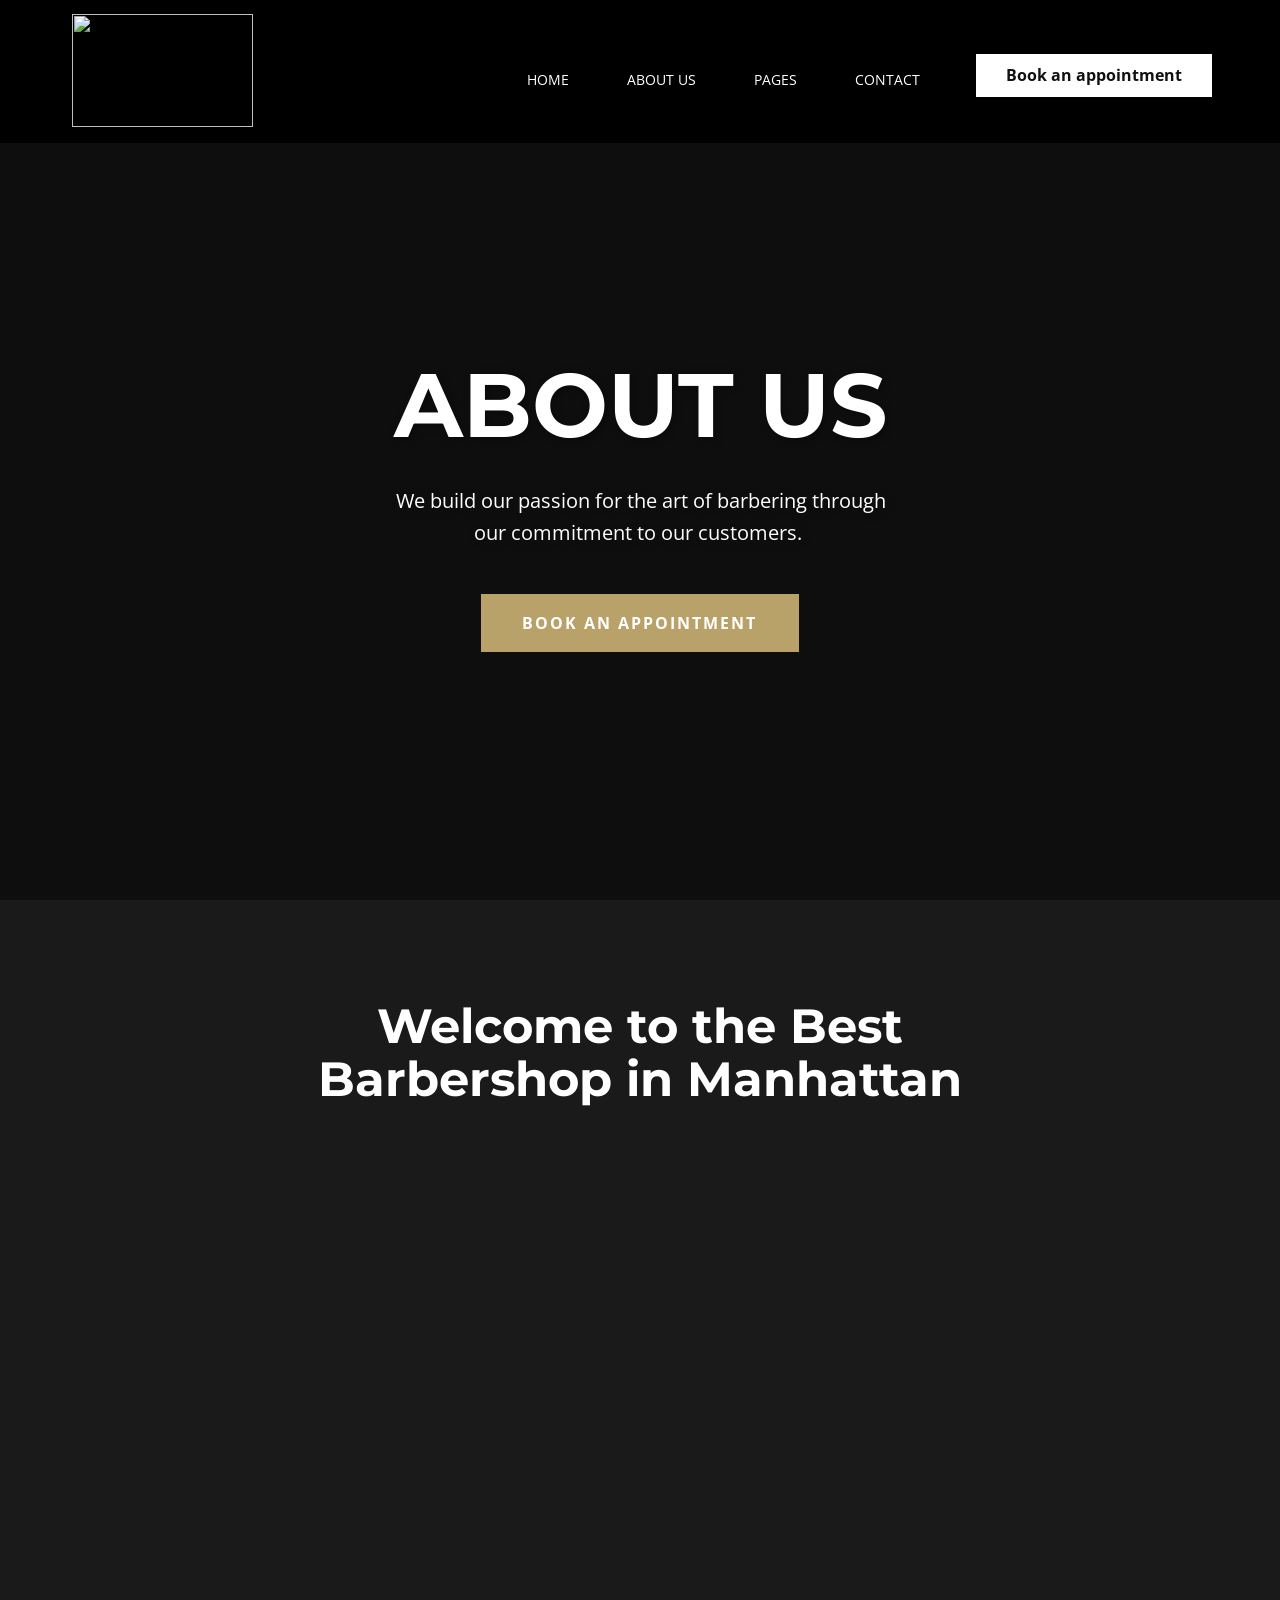
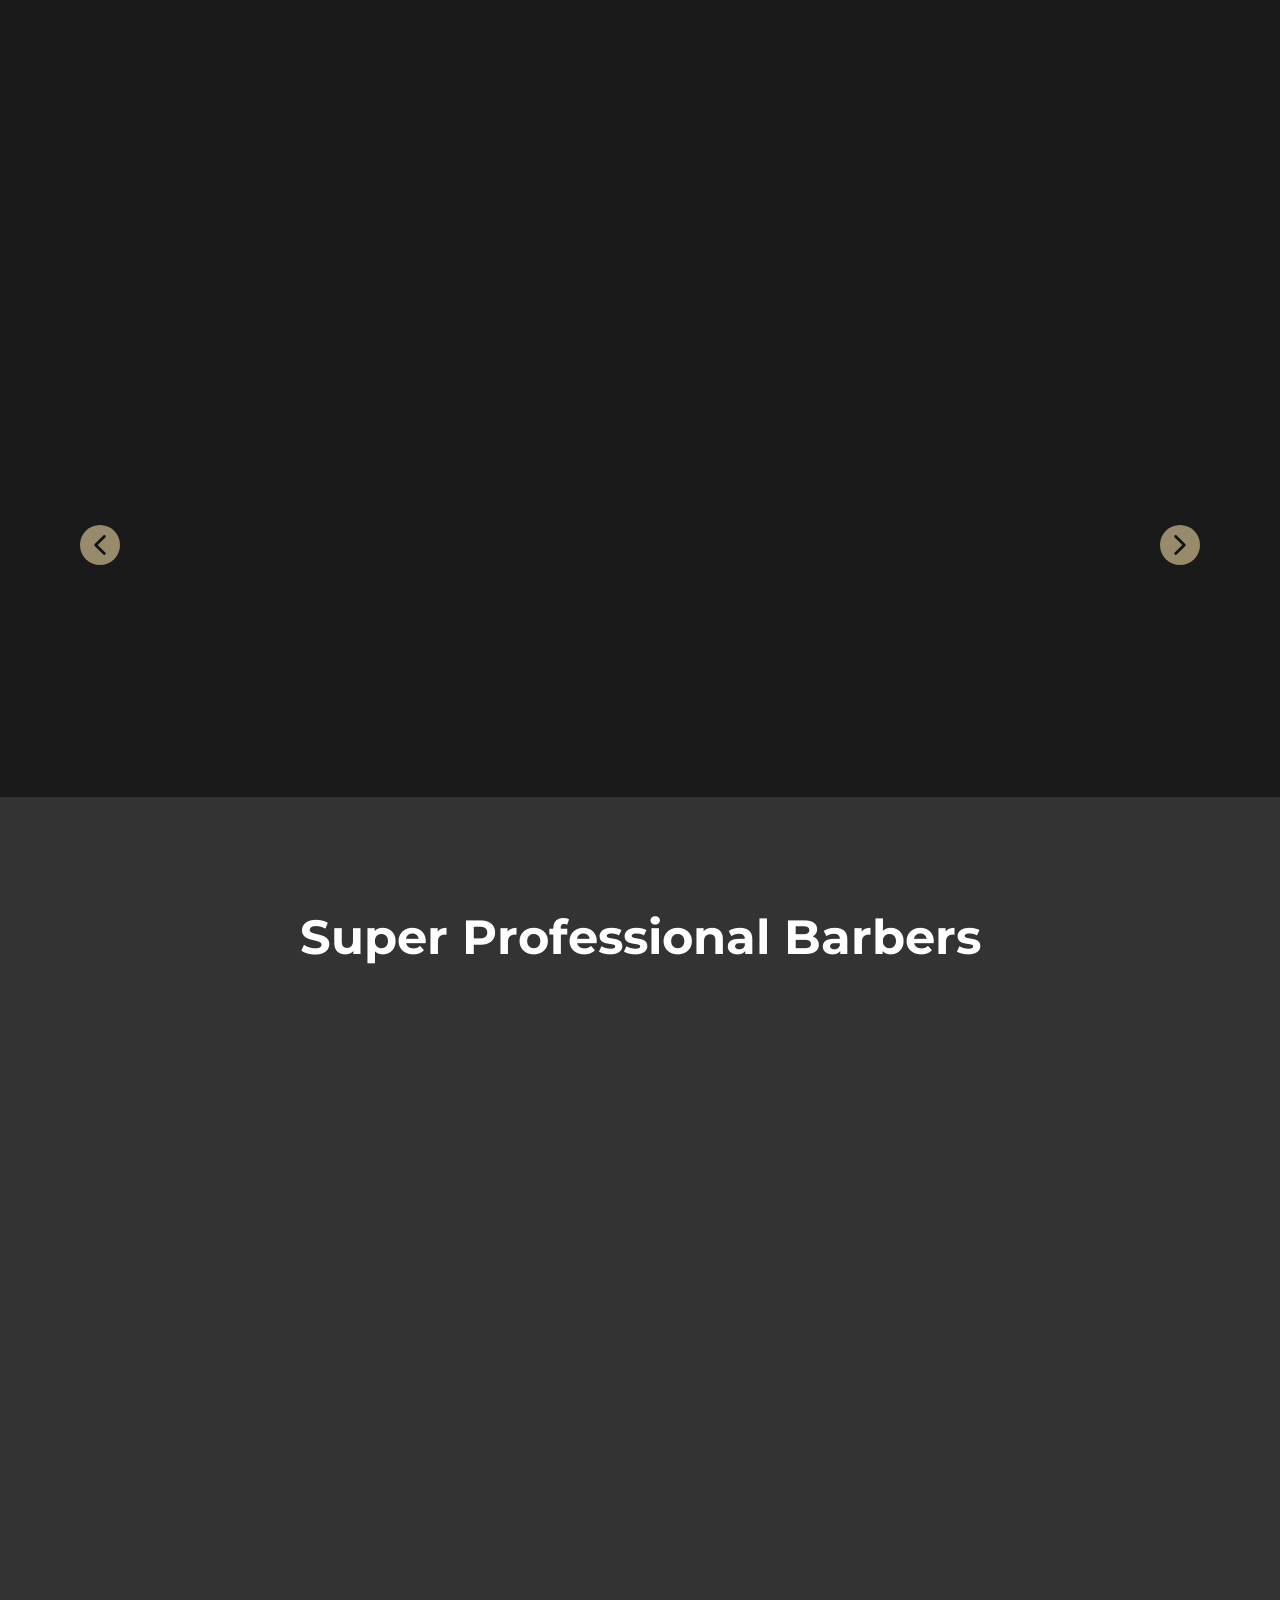
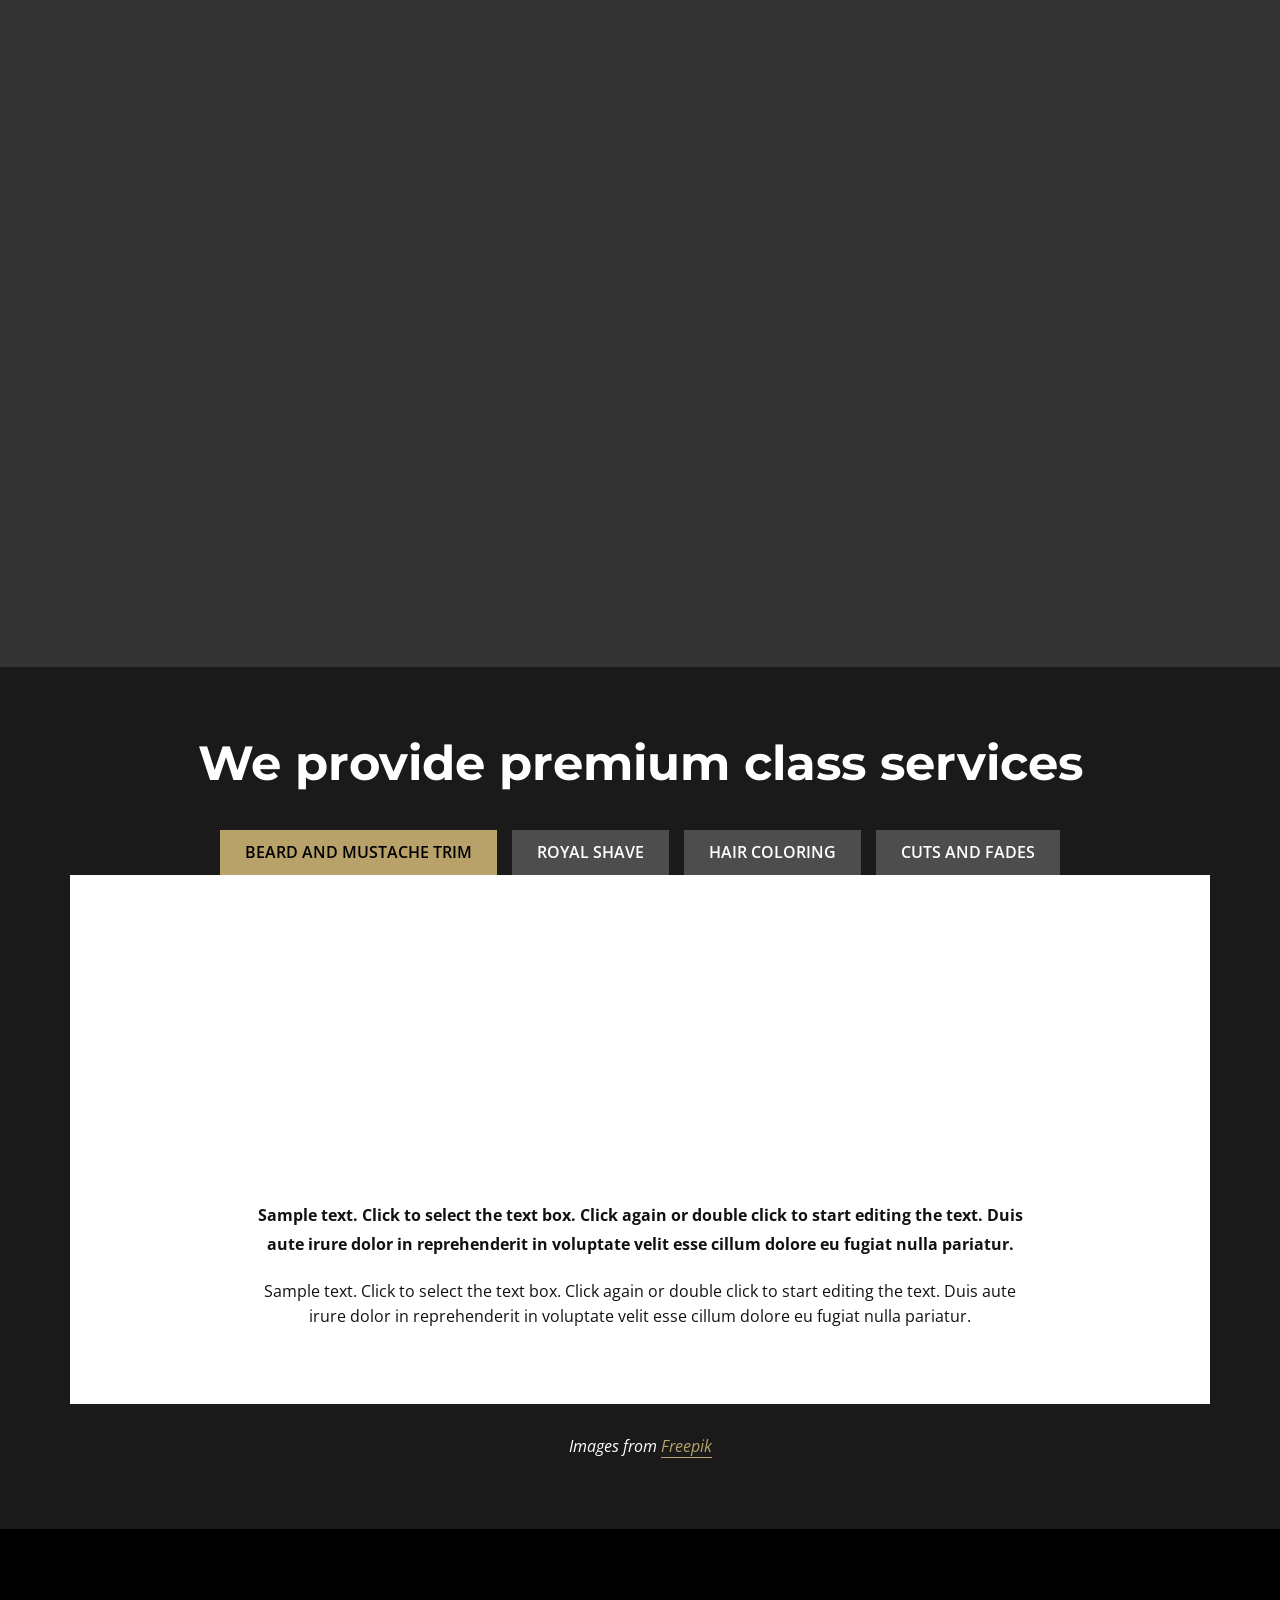
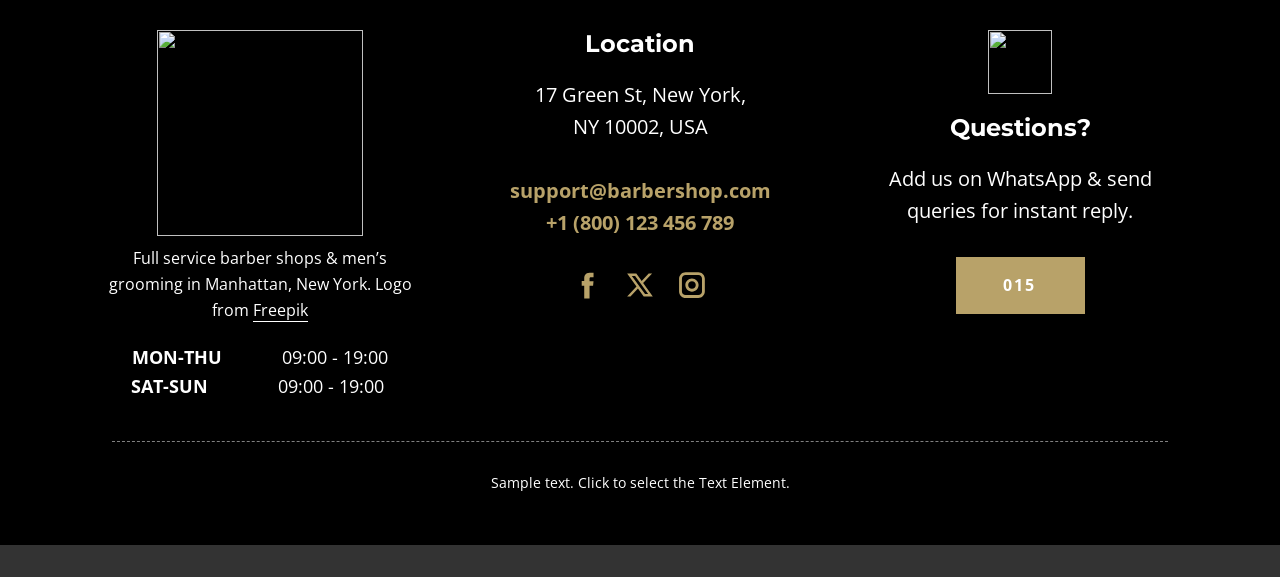
==== commit 633e5c47: "Add files via upload" ====
--- a/About.html
+++ b/About.html
@@ -40,7 +40,7 @@
     <meta property="og:title" content="About">
     <meta property="og:type" content="website">
   <meta data-intl-tel-input-cdn-path="intlTelInput/"></head>
-  <body data-path-to-root="./" data-include-products="false" class="u-body u-grey-90 u-xxl-mode" data-lang="en"><header class="u-black u-clearfix u-header u-header" id="sec-ef40"><div class="u-clearfix u-sheet u-valign-middle-lg u-sheet-1">
+  <body data-path-to-root="./" data-include-products="false" class="u-body u-grey-90 u-xxl-mode" data-lang="en"><header class="u-black u-clearfix u-header u-header" id="sec-ef40"><div class="u-clearfix u-sheet u-valign-middle-lg u-valign-middle-md u-valign-middle-xl u-sheet-1">
         <a href="#" class="u-image u-logo u-image-1" data-image-width="300" data-image-height="187">
           <img class="u-logo-image u-logo-image-1" src="images/535049414_18124397746480321_5008873581921129865_n.png">
         </a>
@@ -53,16 +53,16 @@
             </a>
           </div>
           <div class="u-custom-menu u-nav-container">
-            <ul class="u-nav u-spacing-30 u-unstyled u-nav-1" role="menubar"><li class="u-nav-item" role="none"><a class="u-border-2 u-border-active-palette-1-base u-border-hover-palette-1-light-1 u-border-no-left u-border-no-right u-border-no-top u-button-style u-nav-link u-text-active-palette-1-base u-text-hover-palette-1-base u-text-white u-nav-link-2" href="./" role="menuitem">Home</a>
-</li><li class="u-nav-item" role="none"><a class="u-border-2 u-border-active-palette-1-base u-border-hover-palette-1-light-1 u-border-no-left u-border-no-right u-border-no-top u-button-style u-nav-link u-text-active-palette-1-base u-text-hover-palette-1-base u-text-white u-nav-link-2" href="About.html" role="menuitem">About Us</a>
-</li><li class="u-nav-item" role="none"><a class="u-border-2 u-border-active-palette-1-base u-border-hover-palette-1-light-1 u-border-no-left u-border-no-right u-border-no-top u-button-style u-nav-link u-text-active-palette-1-base u-text-hover-palette-1-base u-text-white u-nav-link-2" tabindex="-1" role="menuitem" aria-haspopup="true" aria-expanded="false">Pages</a><div class="u-nav-popup"><ul class="u-h-spacing-22 u-nav u-unstyled u-v-spacing-12" role="menu" aria-label="Pages menu"><li class="u-nav-item" role="none"><a class="u-active-black u-black u-button-style u-hover-palette-1-base u-nav-link" href="Team.html" role="menuitem">Our Barbers</a>
+            <ul class="u-nav u-spacing-30 u-unstyled u-nav-1" role="menubar"><li class="u-nav-item" role="none"><a class="u-button-style u-nav-link u-text-active-white u-text-hover-white u-text-white u-nav-link-2" href="./" role="menuitem">Home</a>
+</li><li class="u-nav-item" role="none"><a class="u-button-style u-nav-link u-text-active-white u-text-hover-white u-text-white u-nav-link-2" href="About.html" role="menuitem">About Us</a>
+</li><li class="u-nav-item" role="none"><a class="u-button-style u-nav-link u-text-active-white u-text-hover-white u-text-white u-nav-link-2" tabindex="-1" role="menuitem" aria-haspopup="true" aria-expanded="false">Pages</a><div class="u-nav-popup"><ul class="u-h-spacing-22 u-nav u-unstyled u-v-spacing-12" role="menu" aria-label="Pages menu"><li class="u-nav-item" role="none"><a class="u-active-black u-black u-button-style u-hover-palette-1-base u-nav-link" href="Team.html" role="menuitem">Our Barbers</a>
 </li><li class="u-nav-item" role="none"><a class="u-active-black u-black u-button-style u-hover-palette-1-base u-nav-link" href="Landing.html" role="menuitem">Landing</a>
 </li><li class="u-nav-item" role="none"><a class="u-active-black u-black u-button-style u-hover-palette-1-base u-nav-link" href="Calendar-&amp;-Booking.html" role="menuitem">Make an Appointment</a>
 </li><li class="u-nav-item" role="none"><a class="u-active-black u-black u-button-style u-hover-palette-1-base u-nav-link" href="Services.html" role="menuitem">Services</a>
 </li><li class="u-nav-item" role="none"><a class="u-active-black u-black u-button-style u-hover-palette-1-base u-nav-link" href="Pricing-Page.html" role="menuitem">Pricing</a>
 </li></ul>
 </div>
-</li><li class="u-nav-item" role="none"><a class="u-border-2 u-border-active-palette-1-base u-border-hover-palette-1-light-1 u-border-no-left u-border-no-right u-border-no-top u-button-style u-nav-link u-text-active-palette-1-base u-text-hover-palette-1-base u-text-white u-nav-link-2" href="Contact.html" role="menuitem">Contact</a>
+</li><li class="u-nav-item" role="none"><a class="u-button-style u-nav-link u-text-active-white u-text-hover-white u-text-white u-nav-link-2" href="Contact.html" role="menuitem">Contact</a>
 </li></ul>
           </div>
           <div class="u-custom-menu u-nav-container-collapse" id="026b" role="region" aria-label="Menu panel">
@@ -99,7 +99,7 @@
             <div class="u-black u-menu-overlay u-opacity u-opacity-70"></div>
           </div>
         </nav>
-        <a href="#" class="u-align-center u-btn u-button-style u-hidden-sm u-hidden-xs u-hover-palette-1-dark-1 u-palette-1-base u-text-active-white u-btn-2"> Book an appointment</a>
+        <a href="#" class="u-align-center u-border-none u-btn u-button-style u-hidden-sm u-hidden-xs u-hover-grey-40 u-text-active-white u-white u-btn-2"> Book an appointment</a>
       </div></header>
     <section class="skrollable skrollable-between u-align-center u-clearfix u-container-align-center u-image u-parallax u-shading u-section-1" src="" data-image-width="1980" data-image-height="1320" id="block-1">
       <div class="u-clearfix u-sheet u-valign-middle u-sheet-1">
@@ -350,8 +350,8 @@
             <div class="u-layout-row">
               <div class="u-container-align-center u-container-style u-layout-cell u-shape-rectangle u-size-20-lg u-size-20-xl u-size-20-xxl u-size-30-md u-size-30-sm u-size-30-xs u-layout-cell-1">
                 <div class="u-container-layout u-container-layout-1">
-                  <img class="u-image u-image-contain u-image-default u-image-1" src="images/logo-2.png" alt="" data-image-width="449" data-image-height="458">
-                  <p class="u-align-center u-text u-text-default u-text-1"> Full service barber shops &amp; men’s grooming in Manhattan, New York. Logo from <a href="https://www.freepik.com/" class="u-active-none u-border-1 u-border-active-palette-1-light-2 u-border-hover-palette-1-light-2 u-border-no-left u-border-no-right u-border-no-top u-border-white u-btn u-button-link u-button-style u-hover-none u-none u-text-body-alt-color u-btn-1" data-animation-name="" data-animation-duration="0" data-animation-delay="0" data-animation-direction="">Freepik</a>
+                  <img class="u-align-center u-image u-image-contain u-image-default u-image-1" src="images/535049414_18124397746480321_5008873581921129865_n-removebg-preview.png" alt="" data-image-width="300" data-image-height="187">
+                  <p class="u-align-center u-text u-text-1"> Full service barber shops &amp; men’s grooming in Manhattan, New York. Logo from <a href="https://www.freepik.com/" class="u-active-none u-border-1 u-border-active-palette-1-light-2 u-border-hover-palette-1-light-2 u-border-no-left u-border-no-right u-border-no-top u-border-white u-btn u-button-link u-button-style u-hover-none u-none u-text-body-alt-color u-btn-1" data-animation-name="" data-animation-duration="0" data-animation-delay="0" data-animation-direction="">Freepik</a>
                   </p>
                   <p class="u-align-center u-text u-text-2"><b>MON-THU&nbsp; &nbsp; &nbsp; &nbsp; &nbsp; &nbsp;&nbsp;</b>09:00 - 19:00<br><b>SAT-SUN</b>&nbsp; &nbsp; &nbsp; &nbsp; &nbsp; &nbsp; &nbsp; 09:00 - 19:00&nbsp;<br>
                   </p>
@@ -385,7 +385,7 @@
                 <div class="u-container-layout u-valign-top u-container-layout-3"><span class="u-align-center u-file-icon u-icon u-icon-4"><img src="images/733585.png" alt=""></span>
                   <h4 class="u-align-center u-text u-text-5"> Questions?</h4>
                   <p class="u-align-center u-text u-text-6"> Add us on WhatsApp &amp; send queries for instant reply. </p>
-                  <a href="tel:+12-345-678-89089" class="u-active-white u-align-center u-border-none u-btn u-button-style u-custom u-hover-white u-palette-1-base u-text-active-black u-text-hover-black u-btn-4">+12-345-678-89089</a>
+                  <a href="tel:+12-345-678-89089" class="u-active-white u-align-center u-border-none u-btn u-button-style u-custom u-hover-white u-palette-1-base u-text-active-black u-text-hover-black u-btn-4">015 </a>
                 </div>
               </div>
             </div>
--- a/nicepage.css
+++ b/nicepage.css
@@ -46250,13 +46250,13 @@
 }
 
 .u-header .u-sheet-1 {
-  min-height: 141px;
+  min-height: 143px;
 }
 
 .u-header .u-image-1 {
-  width: 186px;
-  height: 117px;
-  margin: 11px auto 0 0;
+  width: 181px;
+  height: 113px;
+  margin: 14px auto 0 2px;
 }
 
 .u-header .u-logo-image-1 {
@@ -46265,7 +46265,7 @@
 }
 
 .u-header .u-menu-1 {
-  margin: -50px auto 0;
+  margin: -63px auto 0 443px;
 }
 
 .u-header .u-nav-1 {
@@ -46276,7 +46276,7 @@
 }
 
 .u-header .u-nav-link-2 {
-  padding: 6px 0;
+  padding: 9px 14px;
 }
 
 .u-header .u-nav-3 {
@@ -46321,57 +46321,48 @@
   letter-spacing: normal;
   font-size: 1rem;
   font-weight: 700;
-  margin: -35px auto 28px 1086px;
+  background-image: none;
+  margin: -42px 135px 46px auto;
 }
 @media (max-width: 1399px) {
+  .u-header .u-image-1 {
+    width: 181px;
+    margin-left: 2px;
+  }
+
+  .u-header .u-menu-1 {
+    margin-top: -63px;
+    margin-left: 443px;
+  }
+
+  .u-header .u-btn-2 {
+    margin-top: -42px;
+    margin-right: 0;
+    margin-left: 906px;
+  }
+}
+@media (max-width: 1199px) {
+  .u-header .u-btn-2 {
+    margin-left: 706px;
+  }
+}
+@media (max-width: 991px) {
   .u-header .u-sheet-1 {
-    min-height: 142px;
+    min-height: 147px;
+  }
+
+  .u-header .u-image-1 {
+    margin-top: 27px;
   }
 
   .u-header .u-menu-1 {
     width: auto;
-    margin-top: -63px;
-    margin-left: 373px;
-  }
-
-  .u-header .u-nav-link-2 {
-    padding: 16px 6px;
+    margin-top: 23px;
+    margin-left: 0;
   }
 
   .u-header .u-btn-2 {
-    margin-top: -41px;
-    margin-bottom: 29px;
-    margin-left: 906px;
-  }
-}
-@media (max-width: 1199px) {
-  .u-header .u-menu-1 {
-    margin-top: -63px;
-    margin-left: 373px;
-  }
-
-  .u-header .u-btn-2 {
-    margin-top: 20px;
-    margin-left: 706px;
-  }
-}
-@media (max-width: 991px) {
-  .u-header .u-sheet-1 {
-    min-height: 241px;
-  }
-
-  .u-header .u-image-1 {
-    margin-top: 27px;
-  }
-
-  .u-header .u-menu-1 {
-    margin-top: -97px;
-    margin-right: 122px;
-    margin-left: auto;
-  }
-
-  .u-header .u-btn-2 {
-    margin: 38px 187px 60px auto;
+    margin: -93px 0 60px auto;
   }
 }
 @media (max-width: 767px) {
@@ -46382,24 +46373,35 @@
   .u-header .u-menu-1 {
     margin-top: -35px;
     margin-right: 0;
-    margin-left: 280px;
+    margin-left: 332px;
   }
 
   .u-header .u-btn-2 {
-    margin: 25px auto 27px 130px;
+    margin-top: 25px;
+    margin-right: 0;
+    margin-left: 130px;
   }
 }
 @media (max-width: 575px) {
   .u-header .u-sheet-1 {
-    min-height: 148px;
+    min-height: 157px;
+  }
+
+  .u-header .u-image-1 {
+    margin-top: 24px;
   }
 
   .u-header .u-menu-1 {
-    margin: -62px -11px 36px auto;
+    margin-top: -60px;
+    margin-left: 209px;
+  }
+
+  .u-header .u-social-icons-1 {
+    width: 131px;
   }
 
   .u-header .u-btn-2 {
-    margin-left: 0;
+    margin-left: auto;
   }
 }
  .u-footer {
@@ -46416,21 +46418,21 @@
 }
 
 .u-footer .u-layout-cell-1 {
-  min-height: 400px;
+  min-height: 425px;
 }
 
 .u-footer .u-container-layout-1 {
-  padding: 30px;
+  padding: 30px 29px;
 }
 
 .u-footer .u-image-1 {
-  width: 118px;
-  height: 120px;
+  width: 206px;
+  height: 206px;
   margin: 0 auto;
 }
 
 .u-footer .u-text-1 {
-  margin: 30px 0 0;
+  margin: 10px 1px 0;
 }
 
 .u-footer .u-btn-1 {
@@ -46440,7 +46442,7 @@
 
 .u-footer .u-text-2 {
   font-size: 1.125rem;
-  margin: 20px 0 0;
+  margin: 20px 1px 0;
 }
 
 .u-footer .u-layout-cell-2 {
@@ -46546,8 +46548,18 @@
   }
 
   .u-footer .u-image-1 {
-    width: 118px;
-    height: 120px;
+    width: 206px;
+    height: 206px;
+  }
+
+  .u-footer .u-text-1 {
+    margin-left: 0;
+    margin-right: 0;
+  }
+
+  .u-footer .u-text-2 {
+    margin-left: 0;
+    margin-right: 0;
   }
 
   .u-footer .u-layout-cell-2 {
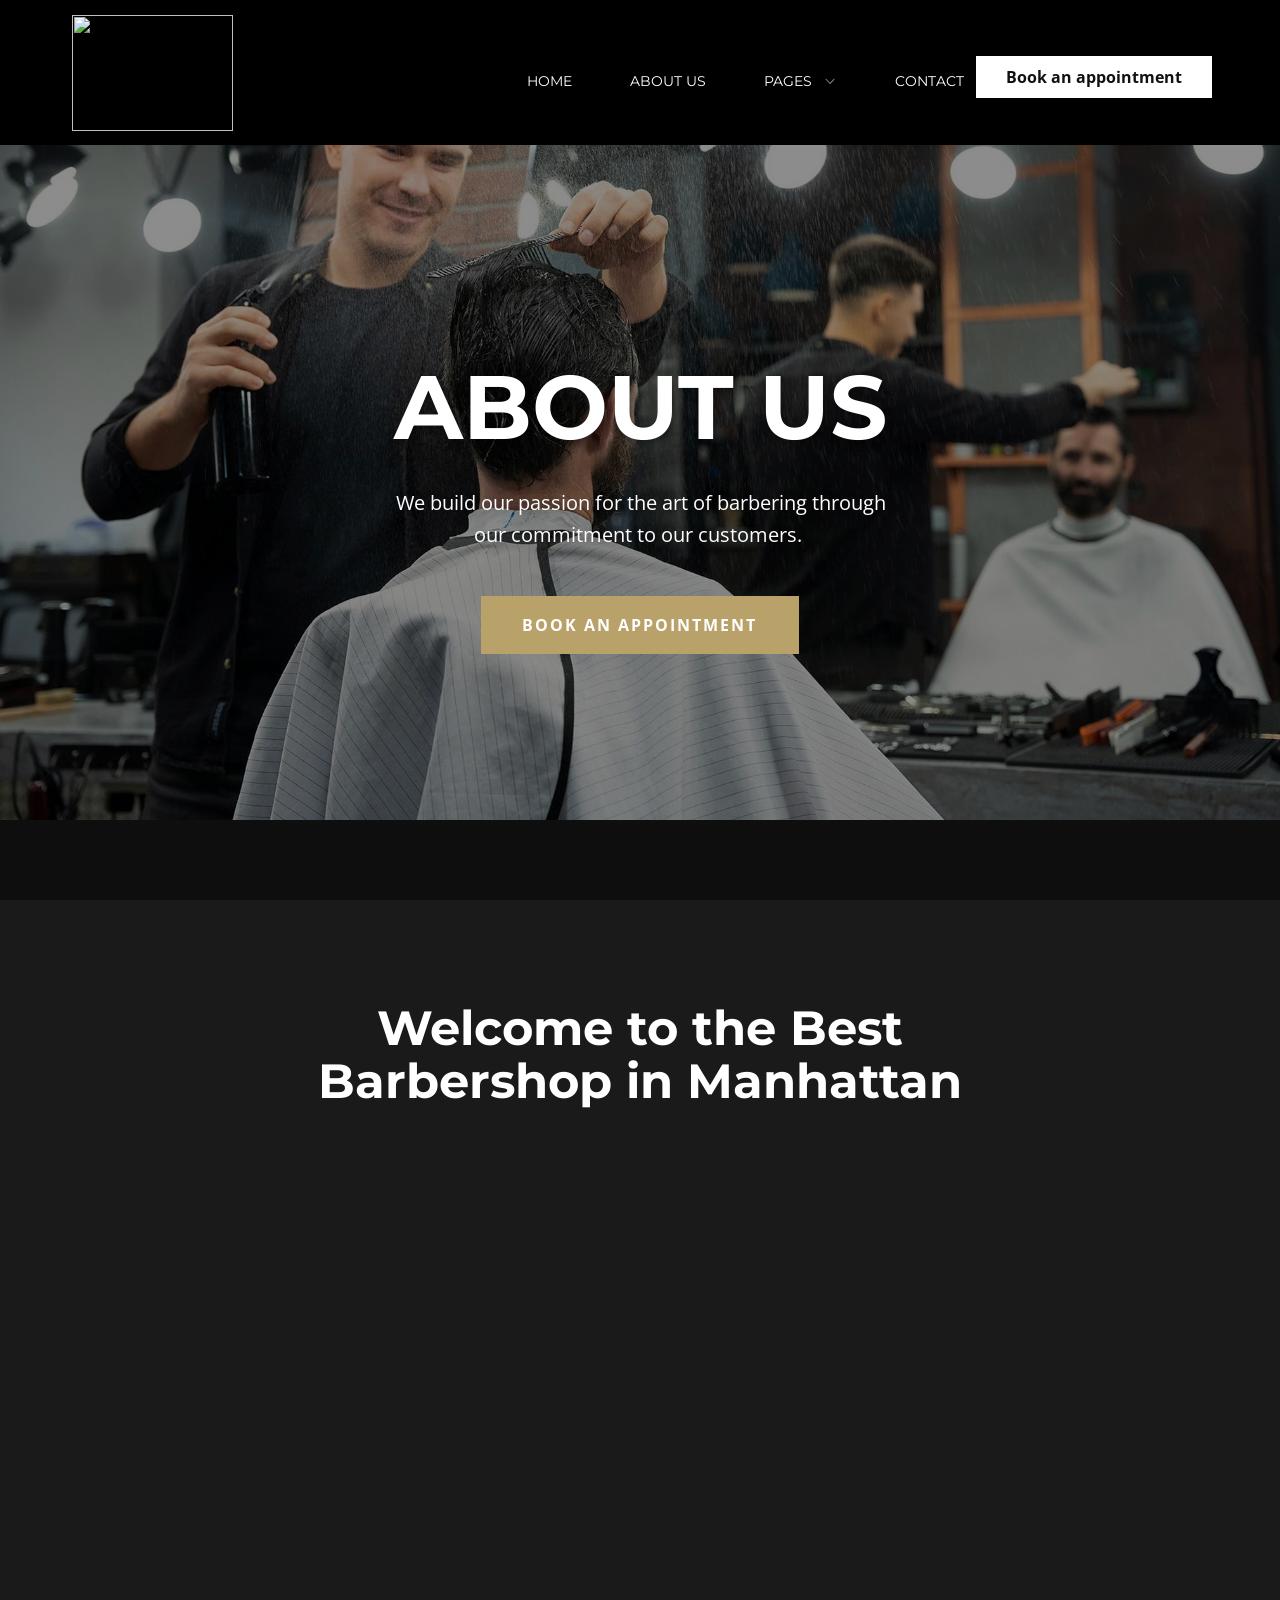
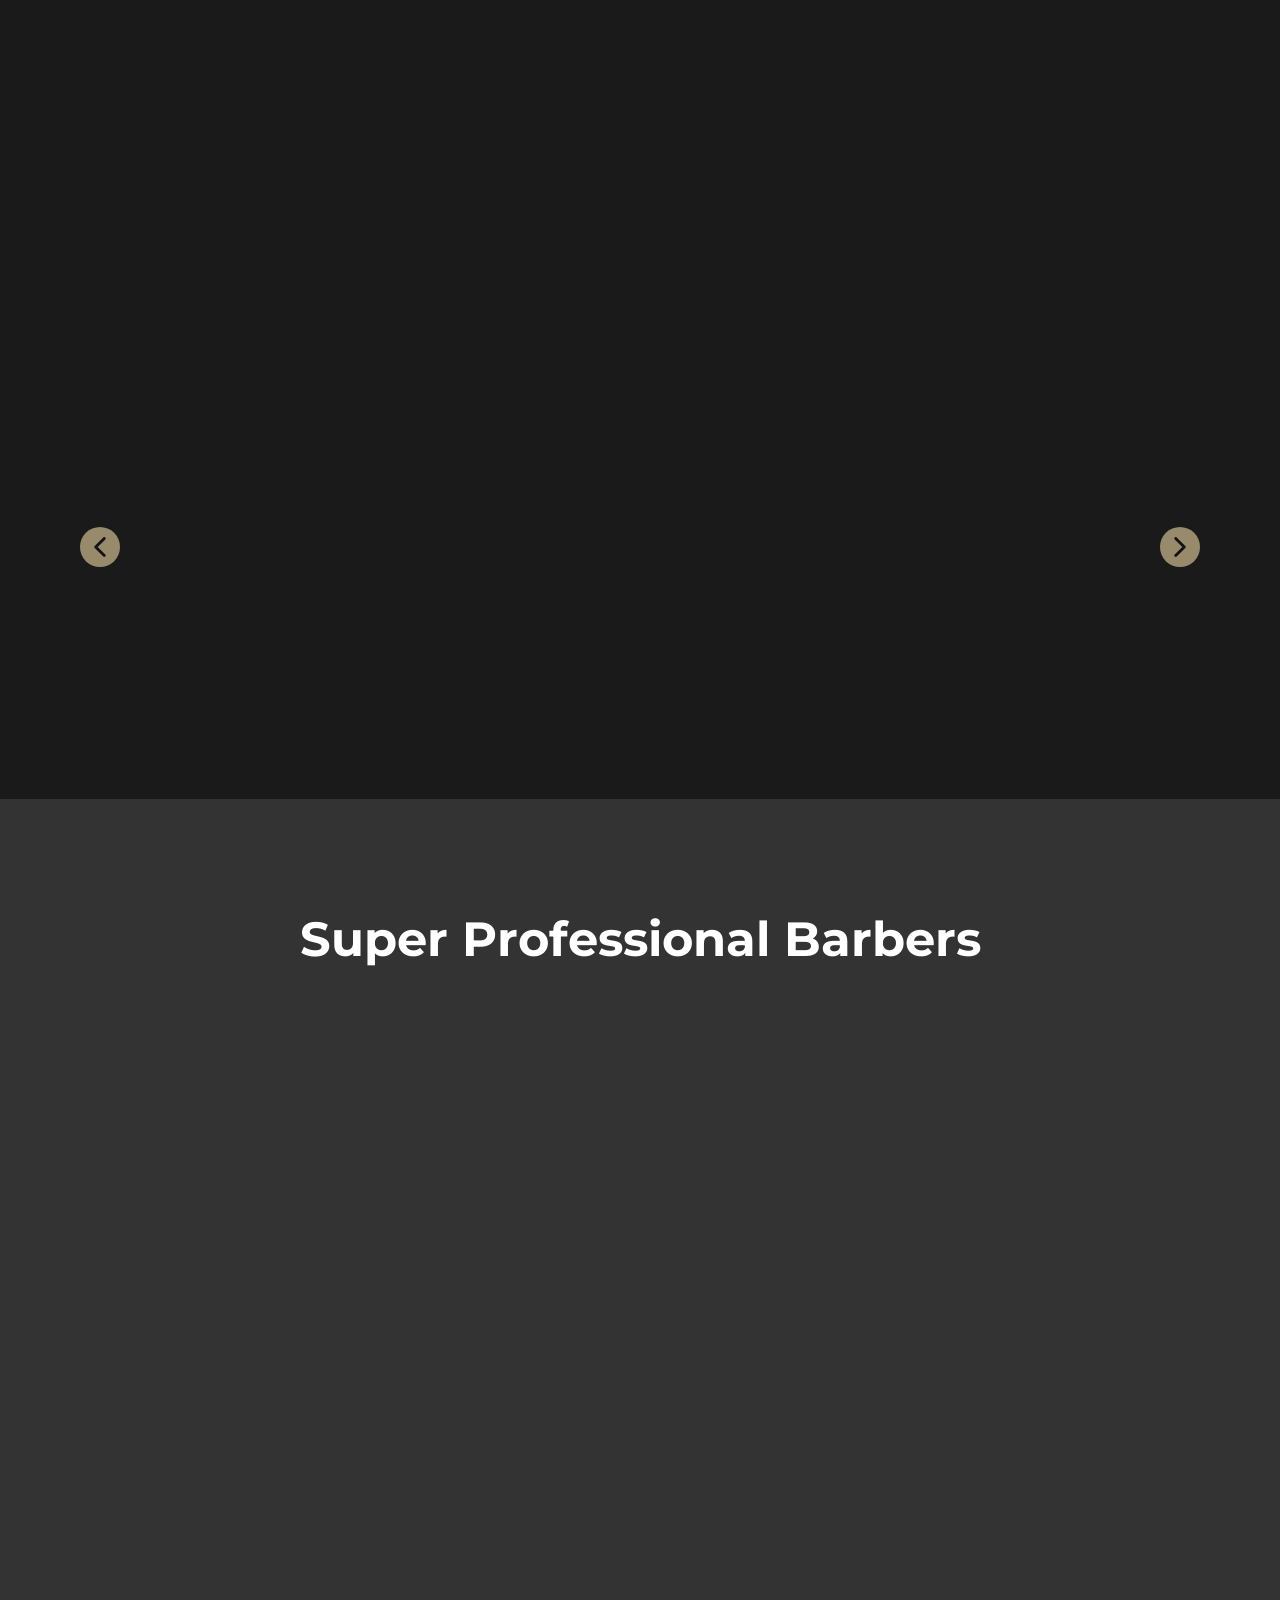
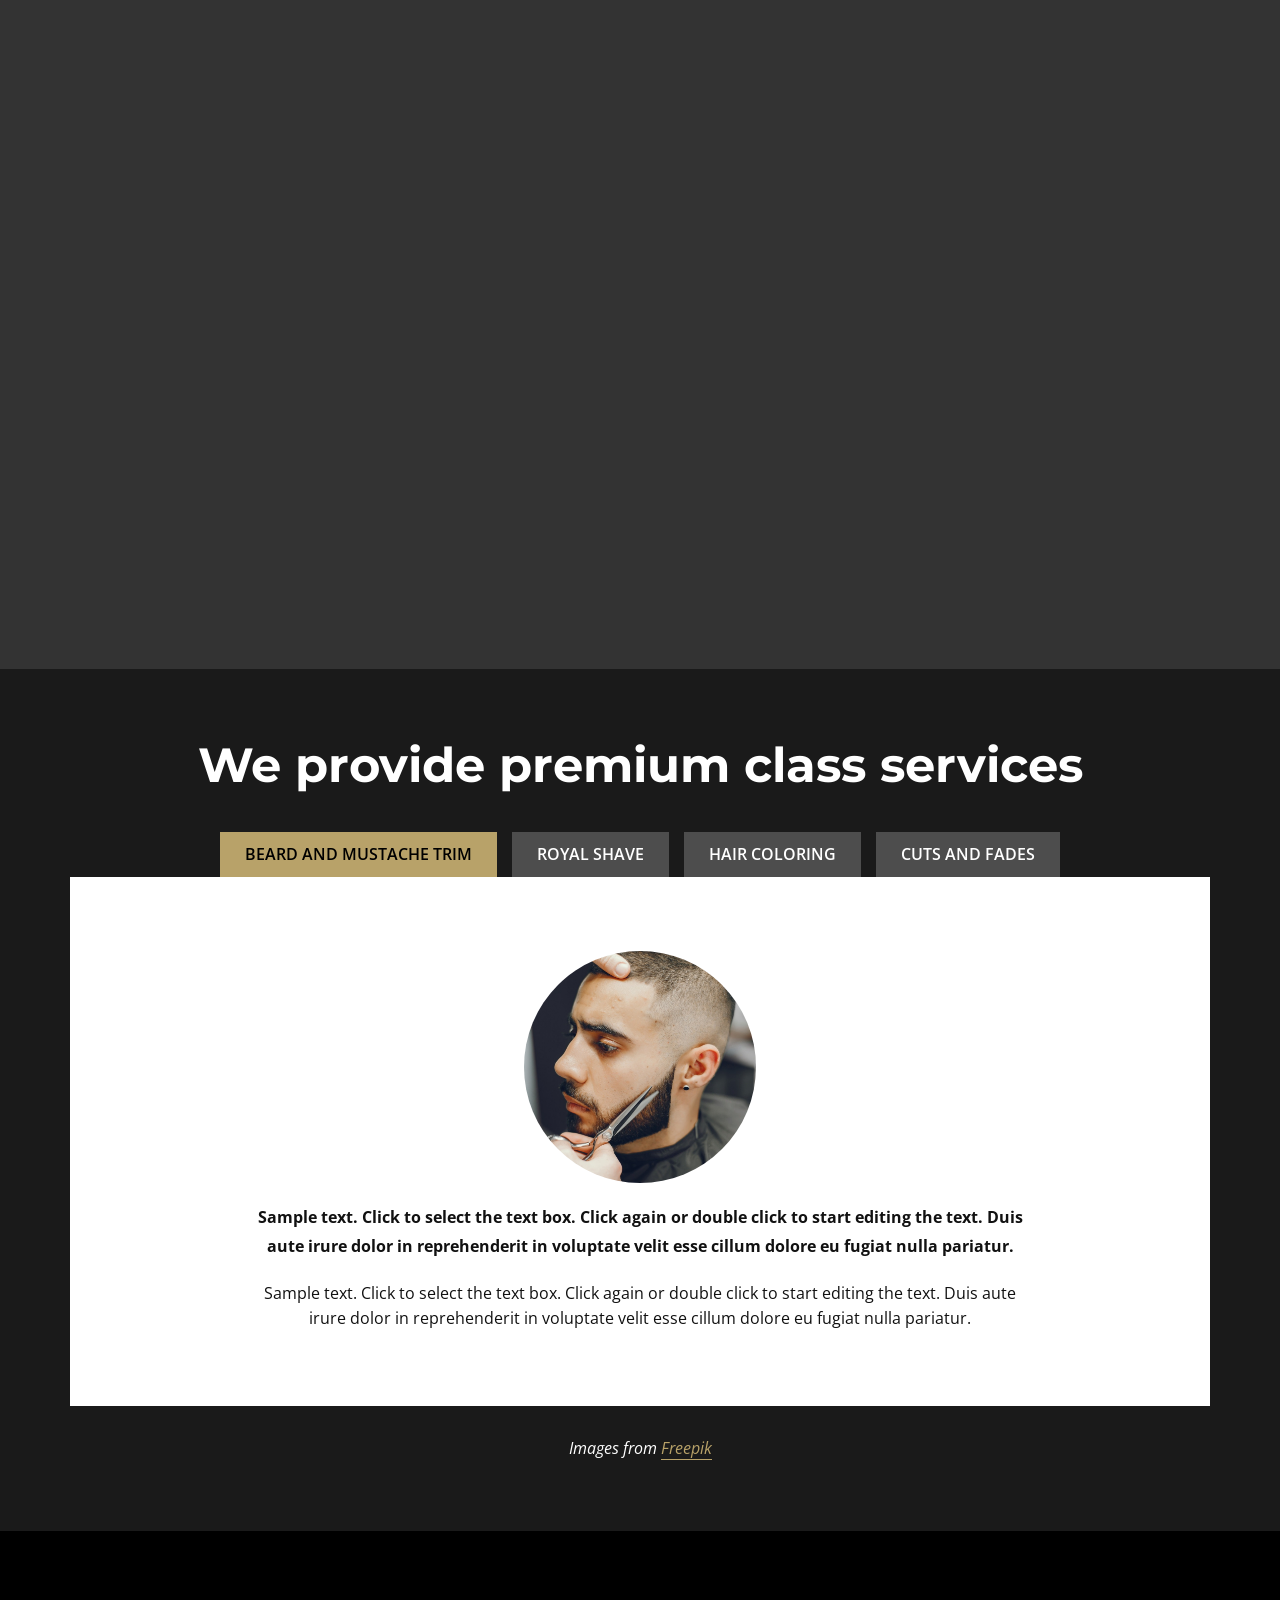
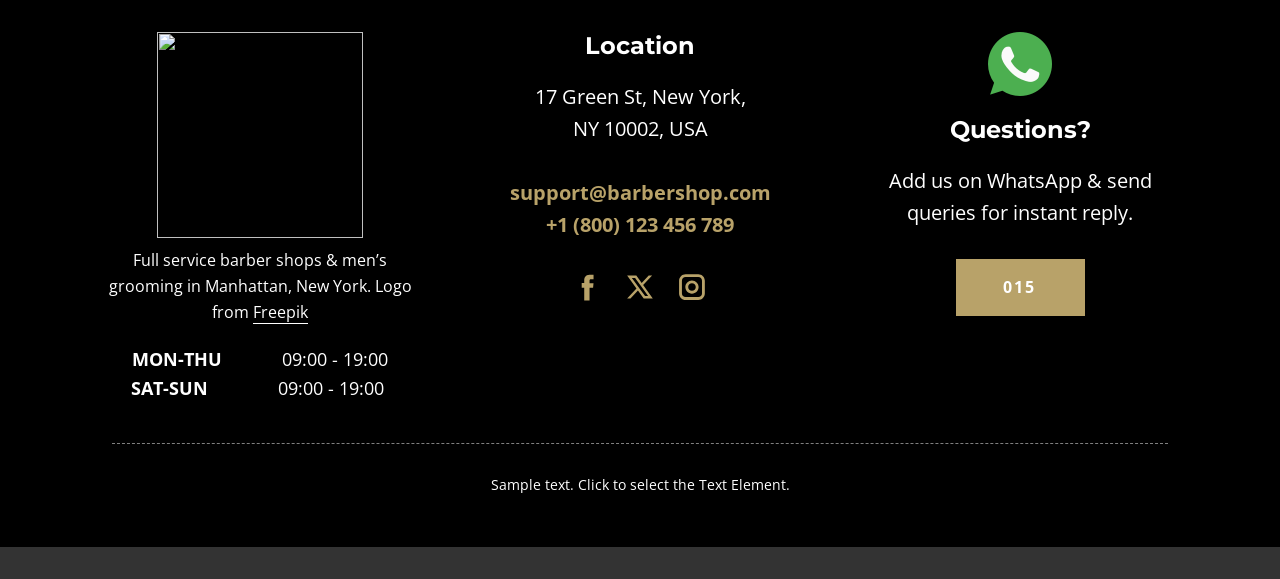
==== commit 84f39449: "Add files via upload" ====
--- a/About.html
+++ b/About.html
@@ -22,7 +22,7 @@
 		"@context": "http://schema.org",
 		"@type": "Organization",
 		"name": "",
-		"logo": "images/535049414_18124397746480321_5008873581921129865_n.png",
+		"logo": "images/IMG_17921.png",
 		"sameAs": [
 				"https://facebook.com/name",
 				"https://twitter.com/name",
@@ -41,11 +41,11 @@
     <meta property="og:type" content="website">
   <meta data-intl-tel-input-cdn-path="intlTelInput/"></head>
   <body data-path-to-root="./" data-include-products="false" class="u-body u-grey-90 u-xxl-mode" data-lang="en"><header class="u-black u-clearfix u-header u-header" id="sec-ef40"><div class="u-clearfix u-sheet u-valign-middle-lg u-valign-middle-md u-valign-middle-xl u-sheet-1">
-        <a href="#" class="u-image u-logo u-image-1" data-image-width="300" data-image-height="187">
-          <img class="u-logo-image u-logo-image-1" src="images/535049414_18124397746480321_5008873581921129865_n.png">
+        <a href="#" class="u-image u-logo u-image-1" data-image-width="1060" data-image-height="764">
+          <img class="u-logo-image u-logo-image-1" src="images/IMG_17921.png">
         </a>
-        <nav class="u-menu u-menu-dropdown u-offcanvas u-menu-1" data-responsive-from="SM" role="navigation">
-          <div class="menu-collapse" style="font-size: 0.875rem; letter-spacing: 0px; text-transform: uppercase;">
+        <nav class="u-dropdown-icon u-menu u-menu-dropdown u-offcanvas u-menu-1" data-responsive-from="SM" role="navigation">
+          <div class="menu-collapse u-custom-font u-font-montserrat" style="font-size: 0.875rem; letter-spacing: 0px; text-transform: uppercase;">
             <a class="u-button-style u-custom-active-border-color u-custom-active-color u-custom-border u-custom-border-color u-custom-borders u-custom-color u-custom-hover-border-color u-custom-hover-color u-custom-left-right-menu-spacing u-custom-padding-bottom u-custom-text-active-color u-custom-text-color u-custom-text-decoration u-custom-text-hover-color u-custom-top-bottom-menu-spacing u-hamburger-link u-nav-link u-text-active-palette-1-base u-text-hover-palette-1-base" href="#" tabindex="-1" aria-label="Open menu" aria-controls="026b">
               <svg class="u-svg-link" viewBox="0 0 24 24"><use xmlns:xlink="http://www.w3.org/1999/xlink" xlink:href="#menu-hamburger"></use></svg>
               <svg class="u-svg-content" version="1.1" id="menu-hamburger" viewBox="0 0 16 16" x="0px" y="0px" xmlns:xlink="http://www.w3.org/1999/xlink" xmlns="http://www.w3.org/2000/svg"><g><rect y="1" width="16" height="2"></rect><rect y="7" width="16" height="2"></rect><rect y="13" width="16" height="2"></rect>
@@ -53,32 +53,32 @@
             </a>
           </div>
           <div class="u-custom-menu u-nav-container">
-            <ul class="u-nav u-spacing-30 u-unstyled u-nav-1" role="menubar"><li class="u-nav-item" role="none"><a class="u-button-style u-nav-link u-text-active-white u-text-hover-white u-text-white u-nav-link-2" href="./" role="menuitem">Home</a>
-</li><li class="u-nav-item" role="none"><a class="u-button-style u-nav-link u-text-active-white u-text-hover-white u-text-white u-nav-link-2" href="About.html" role="menuitem">About Us</a>
-</li><li class="u-nav-item" role="none"><a class="u-button-style u-nav-link u-text-active-white u-text-hover-white u-text-white u-nav-link-2" tabindex="-1" role="menuitem" aria-haspopup="true" aria-expanded="false">Pages</a><div class="u-nav-popup"><ul class="u-h-spacing-22 u-nav u-unstyled u-v-spacing-12" role="menu" aria-label="Pages menu"><li class="u-nav-item" role="none"><a class="u-active-black u-black u-button-style u-hover-palette-1-base u-nav-link" href="Team.html" role="menuitem">Our Barbers</a>
-</li><li class="u-nav-item" role="none"><a class="u-active-black u-black u-button-style u-hover-palette-1-base u-nav-link" href="Landing.html" role="menuitem">Landing</a>
-</li><li class="u-nav-item" role="none"><a class="u-active-black u-black u-button-style u-hover-palette-1-base u-nav-link" href="Calendar-&amp;-Booking.html" role="menuitem">Make an Appointment</a>
-</li><li class="u-nav-item" role="none"><a class="u-active-black u-black u-button-style u-hover-palette-1-base u-nav-link" href="Services.html" role="menuitem">Services</a>
-</li><li class="u-nav-item" role="none"><a class="u-active-black u-black u-button-style u-hover-palette-1-base u-nav-link" href="Pricing-Page.html" role="menuitem">Pricing</a>
+            <ul class="u-custom-font u-font-montserrat u-nav u-spacing-30 u-unstyled u-nav-1" role="menubar"><li role="none" class="u-nav-item"><a role="menuitem" class="u-button-style u-nav-link u-text-active-white u-text-hover-palette-5-light-1 u-text-white u-nav-link-2" href="./">Home</a>
+</li><li role="none" class="u-nav-item"><a role="menuitem" class="u-button-style u-nav-link u-text-active-white u-text-hover-palette-5-light-1 u-text-white u-nav-link-2" href="About.html">About Us</a>
+</li><li role="none" class="u-nav-item"><a tabindex="-1" role="menuitem" class="u-button-style u-nav-link u-text-active-white u-text-hover-palette-5-light-1 u-text-white u-nav-link-2" aria-haspopup="true">Pages</a><div class="u-nav-popup"><ul role="menu" class="u-h-spacing-22 u-nav u-unstyled u-v-spacing-12" aria-label="Pages menu"><li role="none" class="u-nav-item"><a role="menuitem" class="u-active-black u-black u-button-style u-hover-palette-1-base u-nav-link" href="Team.html">Our Barbers</a>
+</li><li role="none" class="u-nav-item"><a role="menuitem" class="u-active-black u-black u-button-style u-hover-palette-1-base u-nav-link" href="Landing.html">Landing</a>
+</li><li role="none" class="u-nav-item"><a role="menuitem" class="u-active-black u-black u-button-style u-hover-palette-1-base u-nav-link" href="Calendar-&amp;-Booking.html">Make an Appointment</a>
+</li><li role="none" class="u-nav-item"><a role="menuitem" class="u-active-black u-black u-button-style u-hover-palette-1-base u-nav-link" href="Services.html">Services</a>
+</li><li role="none" class="u-nav-item"><a role="menuitem" class="u-active-black u-black u-button-style u-hover-palette-1-base u-nav-link" href="Pricing-Page.html">Pricing</a>
 </li></ul>
 </div>
-</li><li class="u-nav-item" role="none"><a class="u-button-style u-nav-link u-text-active-white u-text-hover-white u-text-white u-nav-link-2" href="Contact.html" role="menuitem">Contact</a>
+</li><li role="none" class="u-nav-item"><a role="menuitem" class="u-button-style u-nav-link u-text-active-white u-text-hover-palette-5-light-1 u-text-white u-nav-link-2" href="Contact.html">Contact</a>
 </li></ul>
           </div>
           <div class="u-custom-menu u-nav-container-collapse" id="026b" role="region" aria-label="Menu panel">
             <div class="u-black u-container-style u-inner-container-layout u-opacity u-opacity-95 u-sidenav">
               <div class="u-inner-container-layout u-sidenav-overflow">
                 <div class="u-menu-close" tabindex="-1" aria-label="Close menu"></div>
-                <ul class="u-align-center u-nav u-popupmenu-items u-unstyled u-nav-3"><li class="u-nav-item"><a class="u-button-style u-nav-link" href="./">Home</a>
-</li><li class="u-nav-item"><a class="u-button-style u-nav-link" href="About.html">About Us</a>
-</li><li class="u-nav-item"><a class="u-button-style u-nav-link">Pages</a><div class="u-nav-popup"><ul class="u-h-spacing-22 u-nav u-unstyled u-v-spacing-12"><li class="u-nav-item"><a class="u-button-style u-nav-link" href="Team.html">Our Barbers</a>
-</li><li class="u-nav-item"><a class="u-button-style u-nav-link" href="Landing.html">Landing</a>
-</li><li class="u-nav-item"><a class="u-button-style u-nav-link" href="Calendar-&amp;-Booking.html">Make an Appointment</a>
-</li><li class="u-nav-item"><a class="u-button-style u-nav-link" href="Services.html">Services</a>
-</li><li class="u-nav-item"><a class="u-button-style u-nav-link" href="Pricing-Page.html">Pricing</a>
+                <ul class="u-align-center u-nav u-popupmenu-items u-unstyled u-nav-3" role="menubar"><li role="none" class="u-nav-item"><a role="menuitem" class="u-button-style u-nav-link" href="./">Home</a>
+</li><li role="none" class="u-nav-item"><a role="menuitem" class="u-button-style u-nav-link" href="About.html">About Us</a>
+</li><li role="none" class="u-nav-item"><a tabindex="-1" role="menuitem" class="u-button-style u-nav-link" aria-haspopup="true">Pages</a><div class="u-nav-popup"><ul role="menu" class="u-h-spacing-22 u-nav u-unstyled u-v-spacing-12" aria-label="Pages menu"><li role="none" class="u-nav-item"><a role="menuitem" class="u-button-style u-nav-link" href="Team.html">Our Barbers</a>
+</li><li role="none" class="u-nav-item"><a role="menuitem" class="u-button-style u-nav-link" href="Landing.html">Landing</a>
+</li><li role="none" class="u-nav-item"><a role="menuitem" class="u-button-style u-nav-link" href="Calendar-&amp;-Booking.html">Make an Appointment</a>
+</li><li role="none" class="u-nav-item"><a role="menuitem" class="u-button-style u-nav-link" href="Services.html">Services</a>
+</li><li role="none" class="u-nav-item"><a role="menuitem" class="u-button-style u-nav-link" href="Pricing-Page.html">Pricing</a>
 </li></ul>
 </div>
-</li><li class="u-nav-item"><a class="u-button-style u-nav-link" href="Contact.html">Contact</a>
+</li><li role="none" class="u-nav-item"><a role="menuitem" class="u-button-style u-nav-link" href="Contact.html">Contact</a>
 </li></ul>
                 <a href="#" class="u-align-center u-btn u-button-style u-hover-palette-1-dark-1 u-palette-1-base u-text-active-white u-btn-1"> Book an appointment</a>
                 <div class="u-social-icons u-social-icons-1">
@@ -350,7 +350,7 @@
             <div class="u-layout-row">
               <div class="u-container-align-center u-container-style u-layout-cell u-shape-rectangle u-size-20-lg u-size-20-xl u-size-20-xxl u-size-30-md u-size-30-sm u-size-30-xs u-layout-cell-1">
                 <div class="u-container-layout u-container-layout-1">
-                  <img class="u-align-center u-image u-image-contain u-image-default u-image-1" src="images/535049414_18124397746480321_5008873581921129865_n-removebg-preview.png" alt="" data-image-width="300" data-image-height="187">
+                  <img class="u-align-center u-image u-image-contain u-image-default u-image-1" src="images/IMG_17921.png" alt="" data-image-width="1060" data-image-height="764">
                   <p class="u-align-center u-text u-text-1"> Full service barber shops &amp; men’s grooming in Manhattan, New York. Logo from <a href="https://www.freepik.com/" class="u-active-none u-border-1 u-border-active-palette-1-light-2 u-border-hover-palette-1-light-2 u-border-no-left u-border-no-right u-border-no-top u-border-white u-btn u-button-link u-button-style u-hover-none u-none u-text-body-alt-color u-btn-1" data-animation-name="" data-animation-duration="0" data-animation-delay="0" data-animation-direction="">Freepik</a>
                   </p>
                   <p class="u-align-center u-text u-text-2"><b>MON-THU&nbsp; &nbsp; &nbsp; &nbsp; &nbsp; &nbsp;&nbsp;</b>09:00 - 19:00<br><b>SAT-SUN</b>&nbsp; &nbsp; &nbsp; &nbsp; &nbsp; &nbsp; &nbsp; 09:00 - 19:00&nbsp;<br>
--- a/nicepage.css
+++ b/nicepage.css
@@ -46250,12 +46250,12 @@
 }
 
 .u-header .u-sheet-1 {
-  min-height: 143px;
+  min-height: 145px;
 }
 
 .u-header .u-image-1 {
-  width: 181px;
-  height: 113px;
+  width: 161px;
+  height: 116px;
   margin: 14px auto 0 2px;
 }
 
@@ -46265,18 +46265,18 @@
 }
 
 .u-header .u-menu-1 {
-  margin: -63px auto 0 443px;
+  margin: -67px auto 0 443px;
 }
 
 .u-header .u-nav-1 {
-  font-weight: 400;
   font-size: 0.875rem;
   text-transform: uppercase;
+  font-weight: 400;
   letter-spacing: normal;
 }
 
 .u-header .u-nav-link-2 {
-  padding: 9px 14px;
+  padding: 10px 14px;
 }
 
 .u-header .u-nav-3 {
@@ -46326,12 +46326,12 @@
 }
 @media (max-width: 1399px) {
   .u-header .u-image-1 {
-    width: 181px;
+    width: 161px;
     margin-left: 2px;
   }
 
   .u-header .u-menu-1 {
-    margin-top: -63px;
+    margin-top: -67px;
     margin-left: 443px;
   }
 
@@ -46392,8 +46392,7 @@
   }
 
   .u-header .u-menu-1 {
-    margin-top: -60px;
-    margin-left: 209px;
+    margin: -67px 35px 57px auto;
   }
 
   .u-header .u-social-icons-1 {
